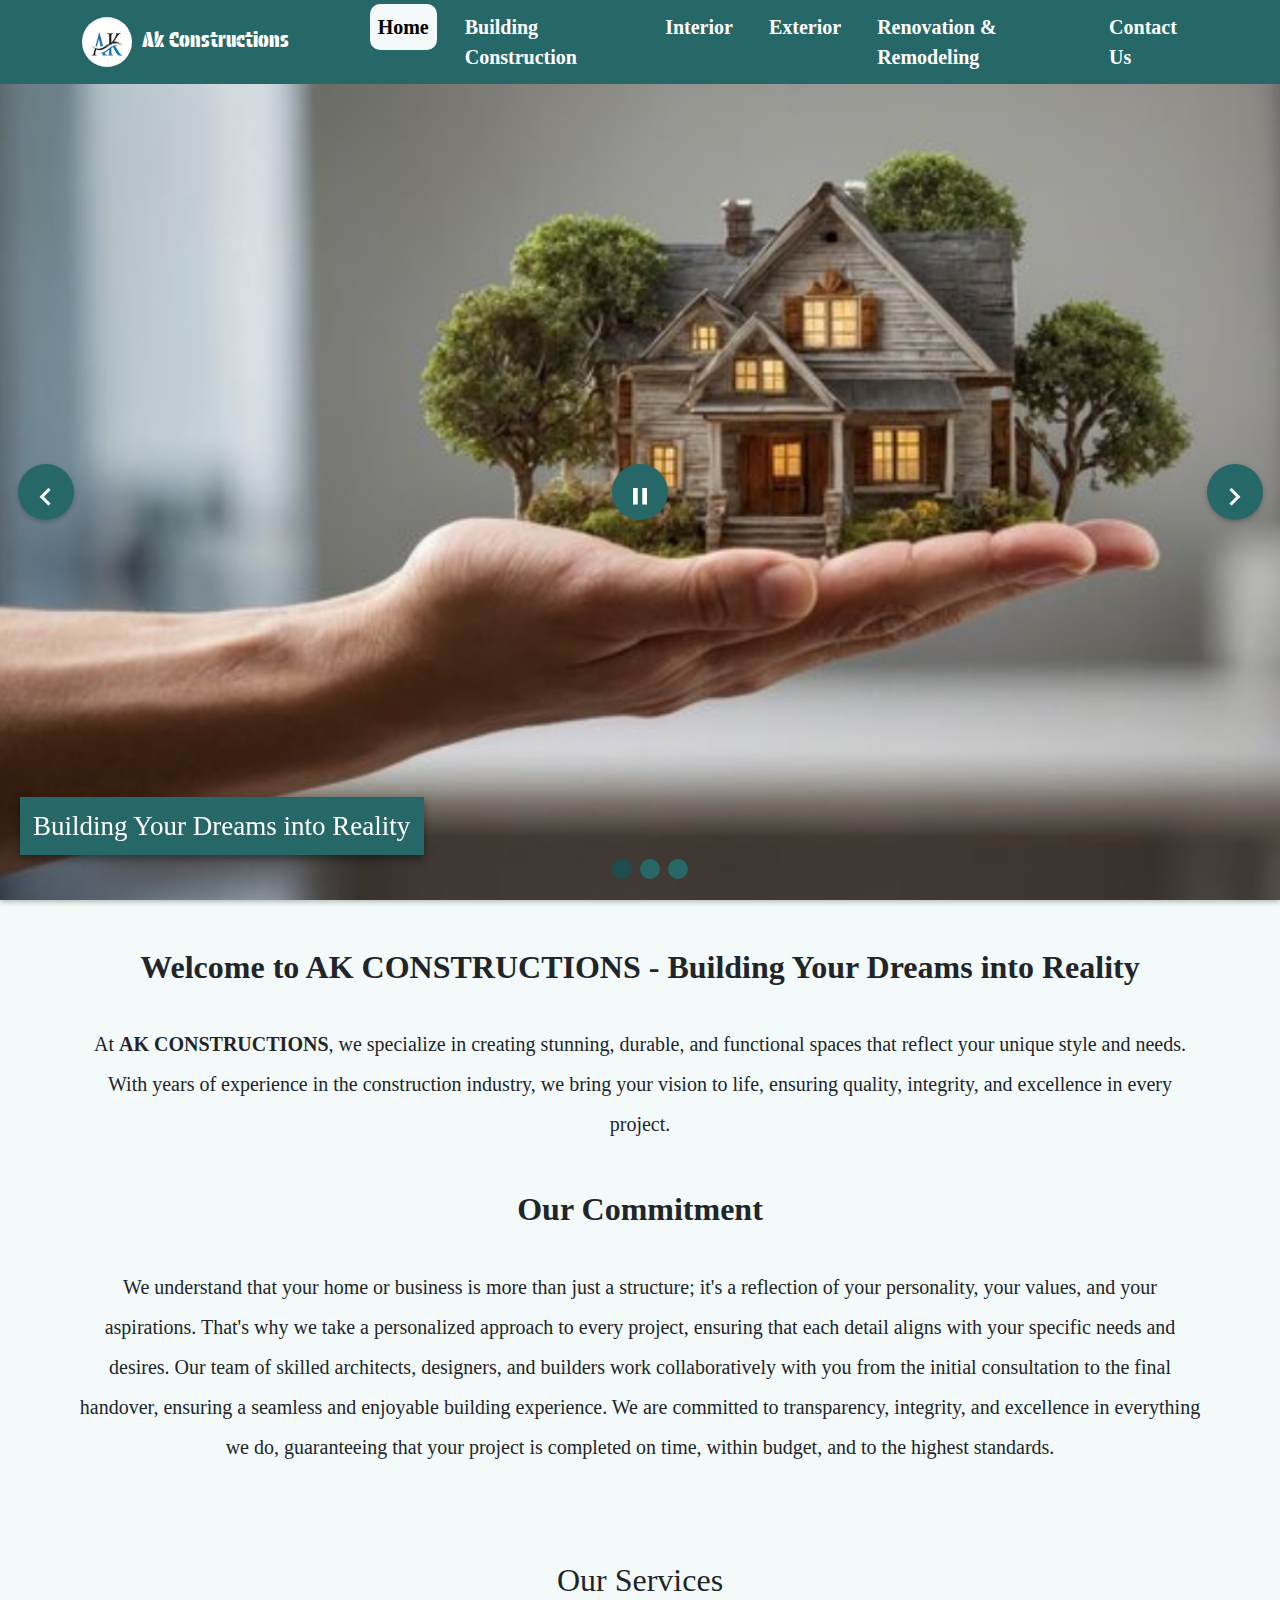
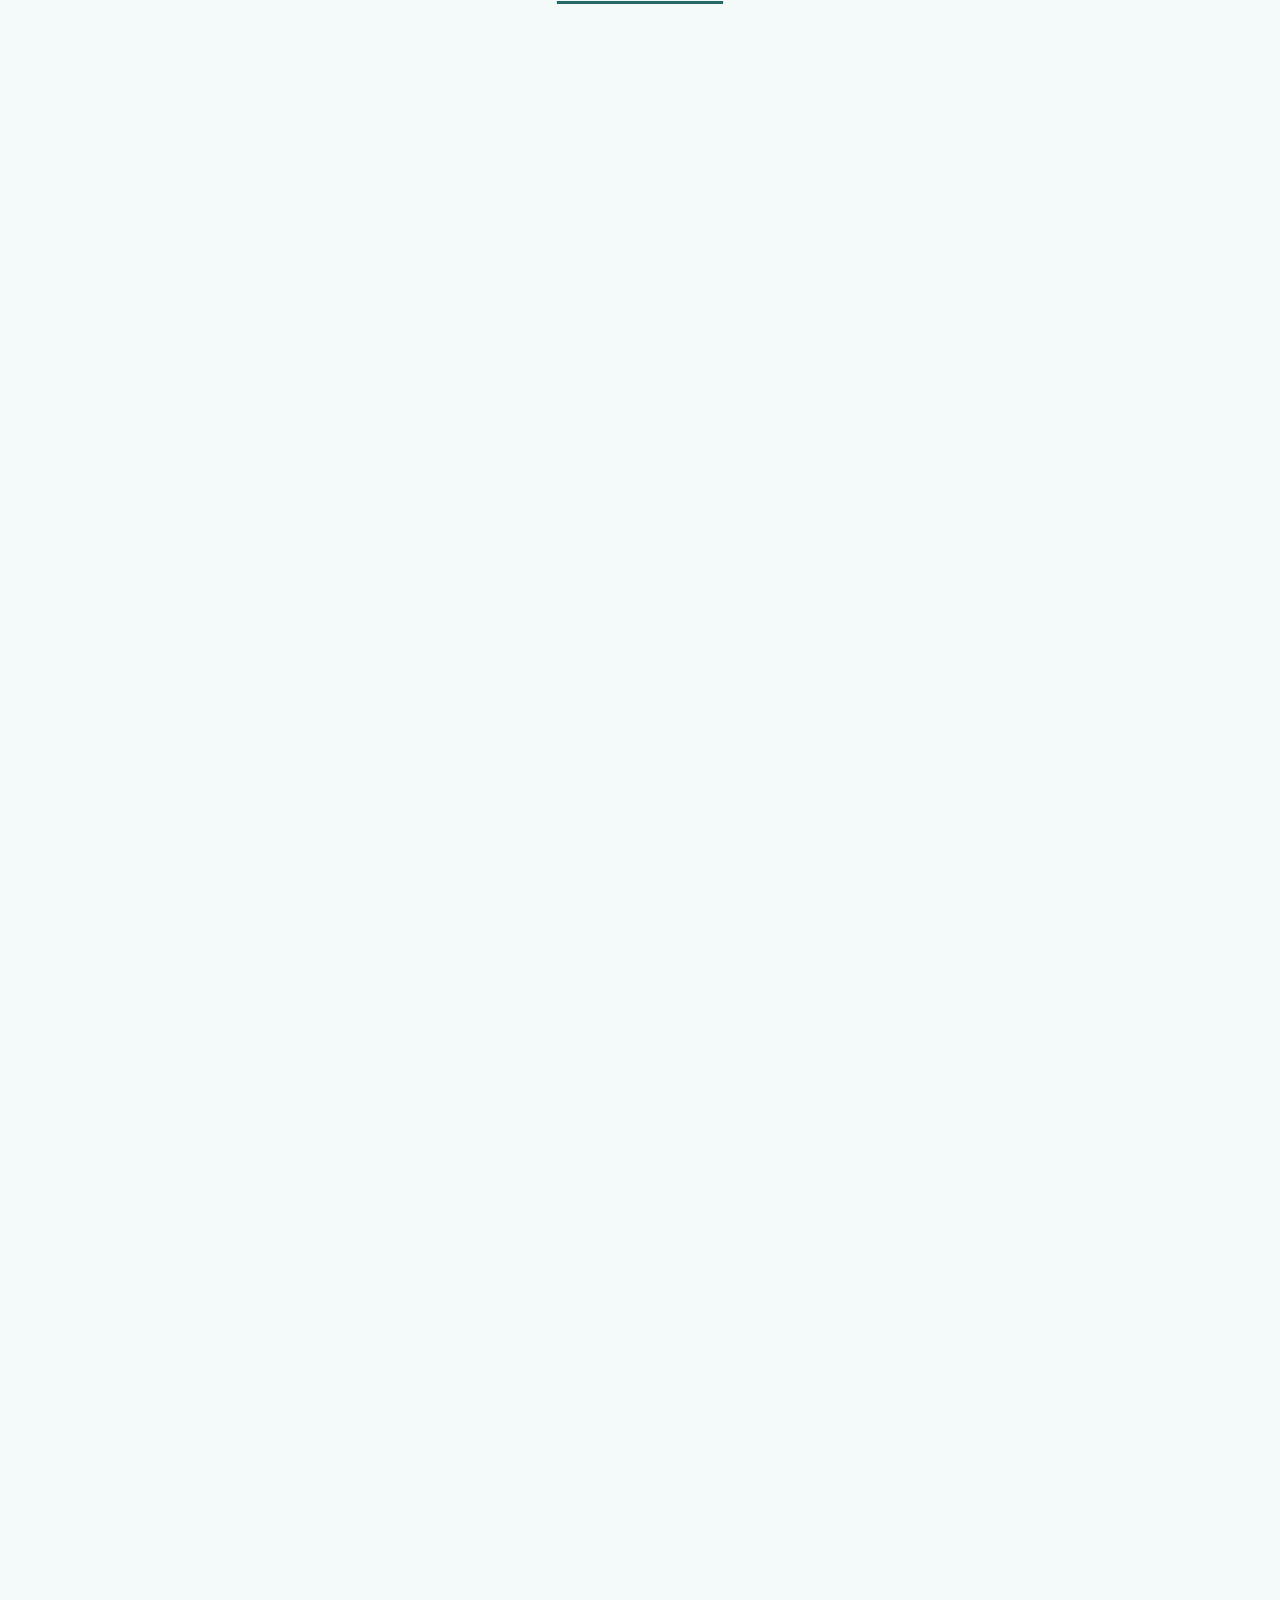
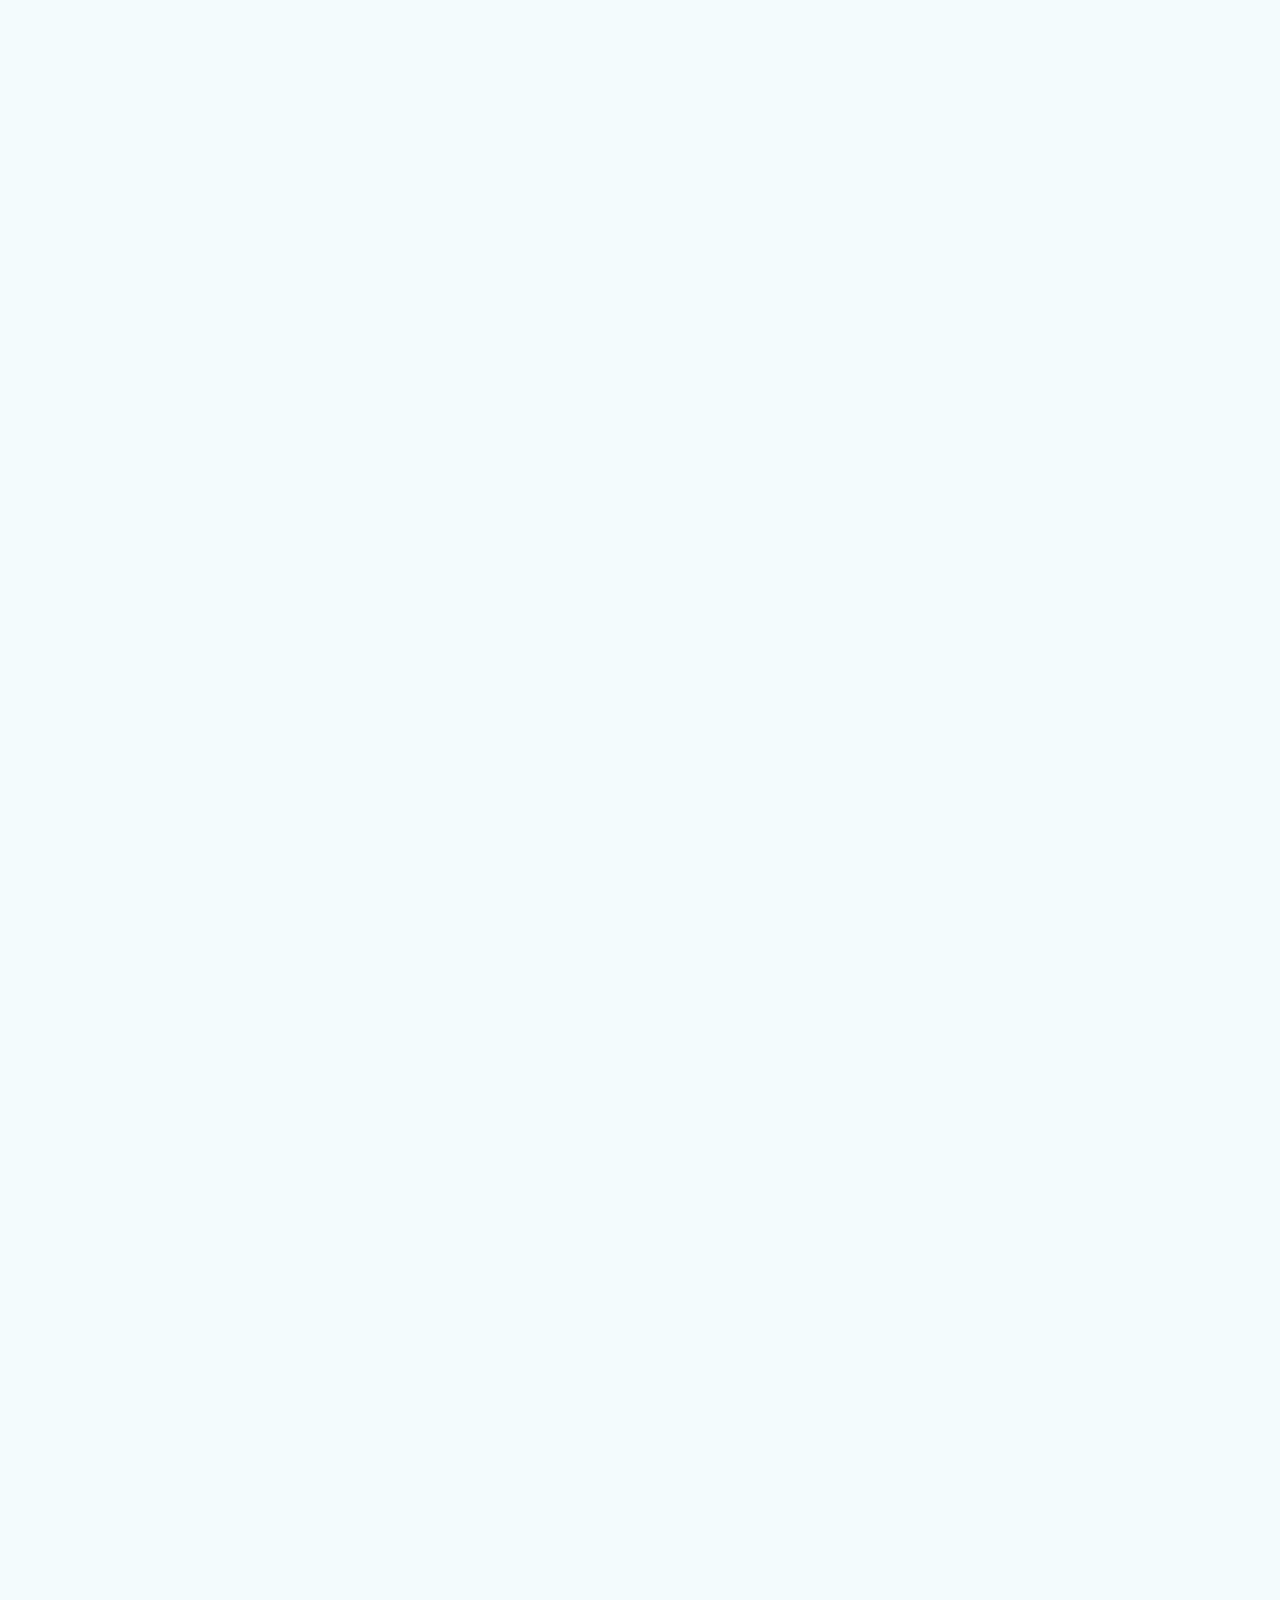
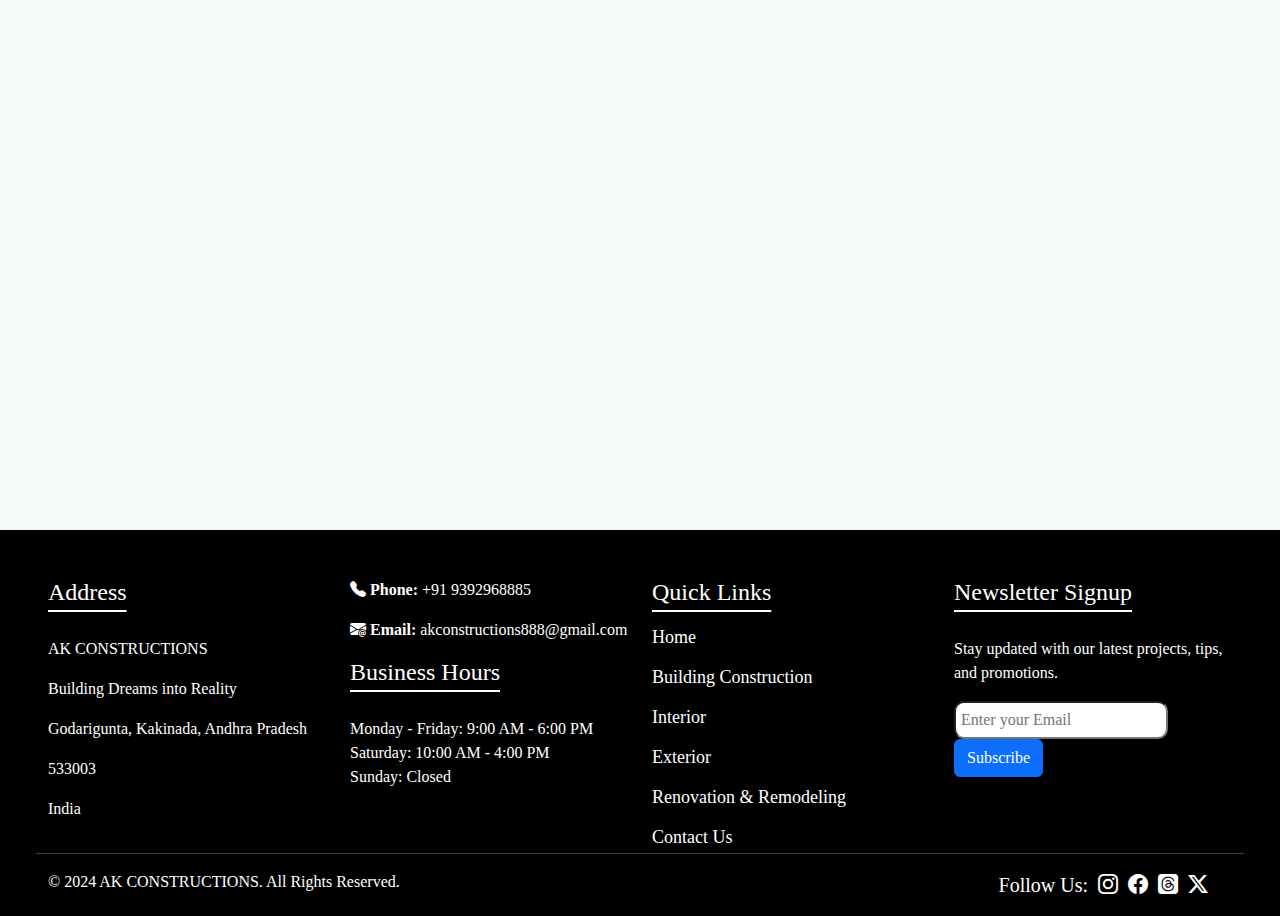
==== index.html @ 80101b6c "Ak_Constuctions(Business_Web)" ====
<!DOCTYPE html>
<html lang="en">
<head>
    <meta charset="UTF-8">
    <meta name="viewport" content="width=device-width, initial-scale=1.0">
    <title>HOME</title>
    <link rel="icon" href="assets/logo.jpg">
    <link rel="stylesheet" href="bootstrap-5.3.3-dist/css/bootstrap.min.css">
    <script src="bootstrap-5.3.3-dist/js/bootstrap.bundle.min.js"></script>
    <link rel="stylesheet" href="Ak.css">
    <link rel="stylesheet" href="https://cdn.jsdelivr.net/npm/bootstrap-icons@1.11.3/font/bootstrap-icons.min.css">
    <link rel="stylesheet" href="https://cdnjs.cloudflare.com/ajax/libs/animate.css/4.1.1/animate.min.css" />
    <link rel="preconnect" href="https://fonts.googleapis.com">
    <link rel="preconnect" href="https://fonts.gstatic.com" crossorigin>
    <link href="https://fonts.googleapis.com/css2?family=Protest+Guerrilla&display=swap" rel="stylesheet">
    <link href="https://unpkg.com/aos@2.3.1/dist/aos.css" rel="stylesheet">
    <!-- Start WOWSlider.com HEAD section --> <!-- add to the <head> of your page -->
	<link rel="stylesheet" type="text/css" href="engine1/style.css" />
	<script type="text/javascript" src="engine1/jquery.js"></script>
	<!-- End WOWSlider.com HEAD section -->
    
</head>
<body>
    <nav class="navbar navbar-expand-lg sticky-top p-1">
        <div class="container">
            <a class="navbar-brand" href=""><img id="logo" src="assets/logo.jpg" alt=""><span style="font-family:Protest Guerrilla, sans-serif;
                font-weight: 500;
                font-style: normal;">Ak Constructions</span></a>
            <button id="menu"
                class="navbar-toggler d-lg-none"
                type="button"
                data-bs-toggle="collapse"
                data-bs-target="#collapsibleNavId"
                aria-controls="collapsibleNavId"
                aria-expanded="false"
                aria-label="Toggle navigation">
                <span class="navbar-toggler-icon"></span>
            </button>
            <div class="collapse navbar-collapse" id="collapsibleNavId">
                <ul class="navbar-nav me-auto mt-2 mt-lg-0">
                    <li class="nav-item">
                        <a class="nav-link" href="/index.html">Home</a>
                    </li>
                    <li class="nav-item">
                        <a class="nav-link" href="/construction.html">Building Construction</a>
                    </li>
                    <li class="nav-item">
                        <a class="nav-link" href="/interior.html">Interior</a>
                    </li>
                    <li class="nav-item">
                        <a class="nav-link" href="/exterior.html">Exterior</a>
                    </li>
                    <li class="nav-item">
                        <a class="nav-link" href="/renovation.html">Renovation & Remodeling</a>
                    </li>
                    <li class="nav-item">
                        <a class="nav-link" href="/contact.html">Contact Us</a>
                    </li>
                </ul>
            </div>
        </div>
    </nav>
    <!-- <section style="height: 100vh;" class="container-fluid p-0">
        <div id="banner" class="carousel slide" data-bs-ride="carousel">
            <div class="carousel-inner">
                <div class="carousel-item active carousel-image banner1">
                    <div class="banner-content container animate__animated animate__zoomIn">
                        <h1> Building Your Dreams into Reality</h1>
                        <p>Expert craftsmanship, innovative design, and a commitment to excellence. <br> Let's create a space where memories are made.</p>
                    </div> 
                </div>
                <div class="carousel-item carousel-image banner2">
                    <div class="banner-content container animate__animated animate__zoomIn">
                        <h1>Transform Your Interiors</h1>
                        <p>Tailored designs that reflect your style. From cozy living spaces to <br>functional work environments, we bring your vision to life</p>
                    </div>
                </div>
                <div class="carousel-item carousel-image banner3">
                    <div class="banner-content container animate__animated animate__zoomIn">
                        <h1>Elevate Your Exterior</h1>
                        <p>Make a lasting impression with stunning exteriors. Combining aesthetics <br>with durability for a look you'll love for years to come.</p>
                    </div>
                </div>
            </div>
            <button class="carousel-control-prev"data-bs-target="#banner" data-bs-slide="prev"><i class="bi bi-chevron-compact-left"></i></button>
            <button class="carousel-control-next"data-bs-target="#banner" data-bs-slide="next"><i class="bi bi-chevron-compact-right"></i></button>
        </div>
    </section> -->
    
    <section>
        <!-- Start WOWSlider.com BODY section --> <!-- add to the <body> of your page -->
	<div id="wowslider-container1">
        <div class="ws_images"><ul>
            <li><img src="data1/images/banner1.jpg" alt="Building Your Dreams into Reality" title="Building Your Dreams into Reality" id="wows1_0"/></li>
            <li><a href=""><img src="data1/images/banner2.jpg" alt="wow slider" title="Transform Your Interiors" id="wows1_1"/></a></li>
            <li><img src="data1/images/banner3.jpg" alt="Elevate Your Exterior" title="Elevate Your Exterior" id="wows1_2"/></li>
        </ul></div>
        <div class="ws_bullets"><div>
            <a href="#" title="Building Your Dreams into Reality"><span><img src="data1/tooltips/banner1.jpg" alt="Building Your Dreams into Reality"/>1</span></a>
            <a href="#" title="Transform Your Interiors"><span><img src="data1/tooltips/banner2.jpg" alt="Transform Your Interiors"/>2</span></a>
            <a href="#" title="Elevate Your Exterior"><span><img src="data1/tooltips/banner3.jpg" alt="Elevate Your Exterior"/>3</span></a>
        </div></div><div class="ws_script" style="position:absolute;left:-99%"><a href="http://wowslider.net">javascript image slider</a> by WOWSlider.com v9.0</div>
        <div class="ws_shadow"></div>
        </div>	
        <script type="text/javascript" src="engine1/wowslider.js"></script>
        <script type="text/javascript" src="engine1/script.js"></script>
        <!-- End WOWSlider.com BODY section -->
    </section>
    <section class="container-fluid p-5 intro">
        <h2>Welcome to AK CONSTRUCTIONS - Building Your Dreams into Reality</h2>
        <p>At <b>AK CONSTRUCTIONS</b>, we specialize in creating stunning, durable, and functional spaces that reflect your unique style and needs. <br> With years of experience in the construction industry, we bring your vision to life, ensuring quality, integrity, and excellence in every project.</p>
        <h2>Our Commitment</h2>
        <p>We understand that your home or business is more than just a structure; it's a reflection of your personality, your values, and your aspirations. That's why we take a personalized approach to every project, ensuring that each detail aligns with your specific needs and desires. Our team of skilled architects, designers, and builders work collaboratively with you from the initial consultation to the final handover, ensuring a seamless and enjoyable building experience. We are committed to transparency, integrity, and excellence in everything we do, guaranteeing that your project is completed on time, within budget, and to the highest standards.</p>
    </section>
    <section class="container-fluid services">
        <h2>Our Services</h2>
        <div class="row p-5">
            <div data-aos="fade-right" data-aos-duration="1000" data-aos-delay="500" class="col-sm-12 col-lg-6 px-5">
                <h3>Building Construction</h3>
                <p>At <b>AK CONSTRUCTIONS</b>, we excel in building construction, whether it's a cozy residential home or a large-scale commercial building. Our team of experienced architects, engineers, and builders work in harmony to ensure every project is completed with the highest standards of quality and precision. We guide you through every step of the process, from the initial design and planning stages to the final construction and finishing touches. Our focus on using the latest construction techniques and materials guarantees that your building will stand the test of time, providing safety, comfort, and satisfaction.</p>
                <a href="construction.html"><button>Explore Now <i class="bi bi-arrow-right"></i></button></a>
            </div>
            <div data-aos="fade-left" data-aos-duration="1000" data-aos-delay="500" class="col-sm-12 col-lg-6 flexcenter">
                <img src="assets/service1.avif" alt="">
            </div>
            <div class="row p-5 rev">
                <div data-aos="fade-right" data-aos-duration="1000" data-aos-delay="500" class="col-sm-12 col-lg-6 flexcenter">
                    <img src="assets/service2.avif" alt="">
                </div>
                <div data-aos="fade-left" data-aos-duration="1000" data-aos-delay="500" class="col-sm-12 col-lg-6 px-5">
                <h3>Interior Design</h3>
                <p>Transform your interiors into a space that truly reflects your personality and lifestyle with our expert interior design services. We believe that the interior of your home or office should be both beautiful and functional, a place where you feel comfortable and inspired. Our designers work closely with you to understand your vision and preferences, whether you’re looking for a modern, minimalist aesthetic, or a more classic, traditional style. We take care of every detail, from selecting the right colors and materials to choosing furniture and decor that enhance the overall ambiance. The result is a harmonious and inviting space that you'll love spending time in.</p>
                <a href="interior.html"><button>Explore Now <i class="bi bi-arrow-right"></i></button></a>
                </div>
            </div>
            <div class="row p-5">
                <div data-aos="fade-right" data-aos-duration="1000" data-aos-delay="500" class="col-sm-12 col-lg-6 px-5">
                    <h3>Exterior Design</h3>
                    <p>First impressions matter, and the exterior of your property is no exception. Our exterior design services are designed to enhance your property's curb appeal and make it stand out in the neighborhood. Whether you’re looking to update your home’s facade, add a new porch, or redesign your landscaping, we bring creative and practical solutions to the table. We consider all aspects of your exterior, including architectural style, color schemes, and the surrounding environment, to create a cohesive and attractive look. With our expertise, your property will not only look stunning but also increase in value and desirability.</p>
                    <a href="exterior.html"><button>Explore Now <i class="bi bi-arrow-right"></i></button></a>
                </div>
                <div data-aos="fade-left" data-aos-duration="1000" data-aos-delay="500" class="col-sm-12 col-lg-6 flexcenter">
                    <img src="assets/service3.jpg" alt="">
                </div>
            </div>
            <div class="row p-5 rev">
                <div data-aos="fade-right" data-aos-duration="1000" data-aos-delay="500" class="col-sm-12 col-lg-6 flexcenter">
                    <img src="assets/service4.jpg" alt="">
                </div>
                <div data-aos="fade-left" data-aos-duration="1000" data-aos-delay="500" class="col-sm-12 col-lg-6 px-5">
                    <h3>Renovations & Remodeling</h3>
                    <p>Breathe new life into your existing spaces with our comprehensive renovation and remodeling services. Whether you’re updating a single room or undertaking a full-scale home makeover, we have the skills and experience to turn your vision into reality. We understand that renovations can be a significant investment, which is why we work meticulously to deliver results that exceed your expectations while staying within your budget. From modernizing outdated kitchens and bathrooms to converting basements into livable spaces, we handle all aspects of the renovation process, ensuring a smooth and stress-free experience. Let us help you create a space that feels fresh, new, and perfectly suited to your needs.</p>
                    <a href="renovation.html"><button>Explore Now <i class="bi bi-arrow-right"></i></button></a>
                </div>
            </div>
        </div>
    </section>
    <div class="container p-5 why" data-aos="zoom-out" data-aos-duration="1000" data-aos-delay="500">
        <h2>Why Choose Us ?</h2>
        <p>Choosing the right construction partner is crucial to the success of your project. Here’s why <b>AK CONSTRUCTIONS</b> stands out:</p>
        <ul>
            <li><b>Experience & Expertise: </b>With years of experience and a portfolio of successful projects, we bring a wealth of knowledge and skill to every job.</li>
            <li><b>Quality Craftsmanship:</b> We are committed to using the highest quality materials and employing the best construction practices to ensure your project is built to last.</li>
            <li><b>Customer-Centric Approach:</b> Your satisfaction is our top priority. We listen to your ideas, respect your budget, and keep you informed every step of the way.</li>
            <li><b>Innovative Solutions:</b> We stay ahead of industry trends, offering cutting-edge design and construction solutions that meet your evolving needs.</li>
            <li><b>Sustainability:</b> We are dedicated to creating environmentally responsible designs that minimize the impact on the planet while maximizing energy efficiency.</li>
        </ul>
    </div>
    <footer class="container-fluid pt-5 px-5">
        <div class="row">
            <div class="col-sm-12 col-md-6 col-xl-3">
                <h4>Address</h4>
                <p>AK CONSTRUCTIONS</p>
                <p>Building Dreams into Reality</p>
                <p>Godarigunta, Kakinada, Andhra Pradesh</p>
                <p>533003</p>
                <p>India</p>
            </div>
            <div class="col-sm-12 col-md-6 col-xl-3">
                <p><b><i class="bi bi-telephone-fill"></i> Phone:</b> +91 9392968885</p>
                <p><b><i class="bi bi-envelope-at-fill"></i> Email:</b> akconstructions888@gmail.com</p>
                <h4>Business Hours</h4>
                <p>Monday - Friday: 9:00 AM - 6:00 PM <br>
                    Saturday: 10:00 AM - 4:00 PM <br>
                    Sunday: Closed</p>
            </div>
            <div class="col-sm-12 col-md-6 col-xl-3 quick">
                <h4>Quick Links</h4>
                <a href="index.html"><p>Home</p></a> <br>
                <a href="construction.html"><p>Building Construction</p></a> <br>
                <a href="interior.html"><p>Interior</p></a> <br>
                <a href="exterior.html"><p>Exterior</p></a> <br>
                <a href="renovation.html"><p>Renovation & Remodeling</p></a> <br>
                <a href="contact.html"><p>Contact Us</p></a>
            </div>
            <div class="col-sm-12 col-md-6 col-xl-3">
                <h4>Newsletter Signup</h4>
                <p>Stay updated with our latest projects, tips, and promotions.</p>
                <input type="email" placeholder="Enter your Email">
                <button type="submit" class="btn btn-primary">Subscribe</button>
            </div>
            <hr>
            <div class="row">
                <div class="col-6">
                    <p id="right">© 2024 AK CONSTRUCTIONS. All Rights Reserved.</p>
                </div>
                <div class="col-6">
                    <p id="follow">Follow Us: <i class="bi bi-instagram"></i>
                        <i class="bi bi-facebook"></i>
                        <i class="bi bi-threads-fill"></i>
                        <i class="bi bi-twitter-x"></i> </p>
                </div>
            </div>
        </div>
    </footer>

    <script src="script.js"></script>
    <script src="https://unpkg.com/aos@2.3.1/dist/aos.js"></script>
    <script>
        AOS.init();
    </script>
</body>
</html>
---- Ak.css ----
*{
    box-sizing: border-box;
    font-family:'Times New Roman', Times, serif;
}
::-webkit-scrollbar{
    display: none;
}
.flexcenter{
    display: flex;
    align-items: center;
    justify-content: center;
}
body{
    background-color: #f3faf9;
    overflow-x: hidden;
}
#logo{
    width: 50px;
    height: 50px;
    border-radius: 50%;
    margin-right:10px ;
}
.navbar-brand{
    color: white;
}
.navbar-brand:hover{
    color: white;
}
nav{
    background-color: #266867;
    color: white;
}
nav #menu{
    color: white;
    background-color: lightgray;
}
nav ul{
    margin-left: 5%;
    font-size: 18px;
    font-weight: bold;
}
nav li{
    margin-left: 20px;
}
.nav-item a{
    color: white;
    border-radius: 10px;
}
.nav-item a:hover{
    background-color: #f3faf9;
    color: black;
    border-radius: 10px;
}
.active{
    background-color: #f3faf9;
    color: black !important;
    border-radius: 10px;
}
/* .banner1{
    background-image: url("assets/banner1.jpg");
    background-size:100% 100%;
    background-repeat: no-repeat;
}
.banner2{
    background-image: url("assets/banner2.jpg");
    background-size:100% 100%;
    background-repeat: no-repeat;
}
.banner3{
    background-image: url("assets/banner3.jpg");
    background-size:100% 100%;
    background-repeat: no-repeat;
}
.carousel-image{
    height: 100vh;
    background-position: center;
    border-radius: 0%;
}
.carousel i{
    font-size: 50px;
}
.carousel p{
    text-align: left;
} */
/* .banner-content{
    color:white;
    font-size: 20px;
    margin-top: 250px;
    padding-left: 100px;
    width: auto;
    line-height: 2;
    position: absolute;
}
.banner-content h1{
    font-weight: bolder;
    font-size: 50px;
}
.banner-content p{
    font-weight: bold;
    font-size: 25px;
}
.carousel-item button i{
    font-size: 16px;
} */
.intro{
    text-align: center;
    line-height: 2;
}
.intro p{
    text-align: center;
    font-size: 20px;
    padding: 30px;
    border-radius: 10px;
}
.intro h2{
    font-weight: bolder;
}
.services {
    line-height: 2;
}
.rev{
    display: flex;
    flex-wrap: wrap-reverse;
}
.services p{
    font-size: 20px;
    text-align: justify;
}
.services h3{
    text-decoration: underline aqua;
    text-underline-offset: 10px;
    margin: 30px 0px 30px 0px;
}
.services h2{
    text-align: center;
    text-decoration: underline #266867;
    text-underline-offset: 10px;
}
.services img{
    width: 90%;
    border-radius: 10px;
    box-shadow: 10px 10px 30px #454545;
}
.services button{
    width: auto;
    height: auto;
    background-color: black;
    color: white;
    border-radius: 10px;
    padding: 0px 15px 0px 15px;
    font-size: 20px;
    margin-bottom: 20px;
    font-weight: bold;
}
.services button:hover{
    transform: scale(1.3);
}
.services i{
    font-size: 20px;
    margin-left: 5px;
}
.why{
    background-color: #7acec6;
    color: black;
    line-height: 2;
    padding: 30px;
    border-radius: 10px;
    margin-bottom: 30px;
}
.why p,li{
    font-size: 20px;
}
footer{
    background-color: black;
    color: white;
}
footer h4{
    text-decoration: underline white;
    text-underline-offset: 10px;
    margin-bottom: 30px;
    text-align: left;
}
#follow{
    text-align: end;
    font-size: 20px;
}
footer #right {
    text-align: start;
}
#follow i{
    font-size: 20px;
    margin-left: 5px;
}
footer input{
    border-radius: 10px;
    padding: 5px;
}
footer .row div p{
    text-align: left;
}
.quick a{
    text-align: left;
    line-height: 0;
    font-size: 18px;
    color: white;
    text-decoration: none;
}
.quick a:hover{
    color: #044eec;
}
/* ===========================================================Construction============================================================================ */
.page{
    height: auto;
    text-align: center;
    background-color: #4eb3ac;
}
.page p{
    font-size: 20px;
    font-weight: bold;
    color: white;
    text-align: center;
    background-color: hsl(187, 87%, 38%);
    padding: 30px;
    border-radius: 20px;
}
.page i{
    font-size: 35px;
    margin-left: 10px;
    color: white;
    font-weight: bolder;
}
.page button{
    margin-left: 20px;
    font-size: 35px;
    background-color: transparent;
    color:white;
    border: 0;
    font-weight: bolder;
}
.page button:hover{
    color: gold;
}
.construction p{
    text-align: justify;
    font-size: 20px;
}
.construction h4{
    text-align: center;
    color: white;
}
.construction div p{
    background-color:transparent;
    color: white;
    padding: 30px;
    border-radius: 10px;
}
.process{
    width: 100%;
    height: auto;
    color: black;
    text-align: justify;
}
.process img{
    width: 100%;
    height: auto;
    position: relative;
    border-radius: 10px;
}
.pos:hover img{
    opacity: 0.5;
}
.pos{
    position: relative;
}
.process h4{
    position: absolute;
    color: gold;
    font-size: 35px;
    font-weight: bolder;
}
.pos:hover h4{
    opacity: 1;
    color: black;
}
.project-types figure{
    box-shadow: 10px 10px 30px #454545;
    border-radius: 10px;
    text-align:left;
}
.project-types img{
    border-radius:10px;
}
.project-types h2{
    text-align: center;
}
.project-types h4{
    text-decoration: underline aqua;
    text-underline-offset: 10px;
    margin-bottom: 20px;
    text-align: left;
}
.project-types figure:hover{
    transition-duration: 1s;
    transform: scale(1.2);
}
/* =============================================================Interior============================================================================== */
.interior h2{
    text-align: center;
    margin-top: 10px;
}
.interior .row p{
    font-size: 20px;
    text-align: justify;
    line-height: 2;
}
.interior h4{
    text-decoration: underline aqua;
    text-underline-offset: 10px;
    margin-bottom: 30px;
    text-align: center;
}
.interior img{
    border-radius: 10px;
    box-shadow: 1px 1px 20px black;
}
/* ===========================================================Exterior========================================================================== */
.exterior h2{
    text-align: center;
}
.consultation p{
    text-align: left;
    font-size: 18px;
}
.exterior figcaption h4,p{
    text-align: left;
}
.exterior figure{
    box-shadow: 10px 10px 30px #454545;
    border-radius: 10px;
}
.exterior figure img{
    border-radius: 10px;
}
.exterior figure:hover{
   transform: scale(1.1);
   transition-duration: 1s;
}
.projects1{
    text-align: center;
}
.projects1 p{
    font-size: 20px;
}
.projects1 h2{
    text-decoration: underline aqua;
    text-underline-offset: 10px;
    margin-bottom: 30px;
}
.projects1 figure{
    border-radius: 10px;
    margin: 25px;
    box-shadow: 10px 10px 30px #454545;
}
.projects1 figure img{
   border-radius: 10px;
   height: 250px;
}
.projects1 figure:hover{
    transform: scale(1.05);
    transition-duration: 1s;
}
.projects1 figcaption{
    text-align: left;
    font-size: 18px;
}
/* =======================================================Renovation============================================================================ */
.renovation h3,p,h4{
    text-align: center;
}
.renovation h3,h4{
    text-decoration: underline aqua;
    text-underline-offset: 10px;
    margin-bottom: 30px;
}
.renovation p{
    font-size: 20px;
}
.renovation figure{
    border-radius: 10px;
    box-shadow: 10px 10px 30px #454545;
}
.renovation figure:hover{
    transform: scale(1.05);
}
.renovation figure p{
    text-align: left;
}
.renovation img{
    height: 250px;
    border-radius: 10px;
}
#ex_r img{
    height: 500px;
}
.call{
    background-image: url("assets/contact.jpg");
    background-size: 100% 100%;
    background-repeat: no-repeat;
    color: white;
    border-radius: 10px;
}
.call button{
    background-color: black;
    color: white;
    width: 150px;
    height: 40px;
    border: 0;
    border-radius: 10px;
    font-size: 20px;
    margin-top: 15px;
    animation-iteration-count: infinite;
    animation-timing-function: linear;
}
.call i{
    margin-left: 5px;
    font-size: 20px;
}
.call button:hover{
    background-color: lightgray;
    color:black;
    transform: scale(1.2);
}
.call h5{
    text-align: left;
}
/* =========================================================Contact page======================================================================= */
.contact-page h2{
    text-align: center;
}
.contact-page p{
    font-size: 20px;
}
.contact-page .row h4,p{
    text-align: left;
}
.contact-page i{
    font-size: 30px;
}
.contact-page form{
    width: 100%;
    background-color:lightgray;
    padding: 50px;
    line-height: 2;
    border-radius: 10px;
}
.contact-page form input{
    width: 80%;
    border-radius: 5px;
    border: 0;
}
.contact-page form label{
    margin-bottom: 0px;
}
form .submit input{
    background-color:#044eec;
    padding: 5px;
    border-radius: 5px;
    color: white;
    width: 20%;
}
form p{
    color: red;
}
.thank{
    width: 100%;
    height: 100vh;
    background-color: #3c4e6c;
}
.thank div{
    color: white;
    padding: 80px;
    border-radius: 10px;
    margin-left: 40%;
    font-weight: bolder;
}
.thank p{
    font-size: 20px;
}
.thank{
    background-image: url("assets/thankyou.jpg");
    background-size: cover;
    background-repeat: no-repeat;
}
.thank span{
    color: rgb(10, 177, 10);
}
---- engine1/style.css ----
/*
 *	generated by WOW Slider 9.0
 *	template Material
 */
@import url(https://fonts.googleapis.com/css?family=Roboto&subset=latin,cyrillic-ext,latin-ext,cyrillic,greek-ext,greek,vietnamese);
@font-face {
  font-family: 'ws-ctrl-material';
  src: url('ws-ctrl-material.eot');
  src: url('ws-ctrl-material.eot#iefix') format('embedded-opentype'),
       url('ws-ctrl-material.svg#ws-ctrl-material') format('svg');
  font-weight: normal;
  font-style: normal;
}
@font-face {
  font-family: 'ws-ctrl-material';
  src: url('[data-uri]') format('woff'),
       url('[data-uri]') format('truetype');
}
#wowslider-container1 { 
	display: block;
	zoom: 1; 
	position: relative;
	width: 100%;
	max-width: 100%;
	max-height:none;
	margin:0px auto 0px;
	z-index:90;
	text-align:left; /* reset align=center */
	font-size: 10px;
	text-shadow: none; /* fix some user styles */

	/* reset box-sizing (to boostrap friendly) */
	-webkit-box-sizing: content-box;
	-moz-box-sizing: content-box;
	box-sizing: content-box; 
}
* html #wowslider-container1{ width:1280px }
#wowslider-container1 .ws_images ul{
	position:relative;
	width: 10000%; 
	height:100%;
	left:0;
	list-style:none;
	margin:0;
	padding:0;
	border-spacing:0;
	overflow: visible;
	/*table-layout:fixed;*/
}
#wowslider-container1 .ws_images ul li{
	position: relative;
	width:1%;
	height:100%;
	line-height:0; /*opera*/
	overflow: hidden;
	float:left;
	/*font-size:0;*/
	padding:0 0 0 0 !important;
	margin:0 0 0 0 !important;
}

#wowslider-container1 .ws_images{
	position: relative;
	left:0;
	top:0;
	height:100%;
	max-height:none;
	max-width: 100%;
	vertical-align: top;
	border:none;
	overflow: hidden;
}
#wowslider-container1 .ws_images ul a{
	width:100%;
	height:100%;
	max-height:none;
	display:block;
	color:transparent;
}
#wowslider-container1 img{
	max-width: none !important;
}
#wowslider-container1 .ws_images .ws_list img,
#wowslider-container1 .ws_images > div > img{
	width:100%;
	border:none 0;
	max-width: none;
	padding:0;
	margin:0;
}
#wowslider-container1 .ws_images > div > img {
	max-height:none;
}

#wowslider-container1 .ws_images iframe {
	position: absolute;
	z-index: -1;
}

#wowslider-container1 .ws-title > div {
	display: inline-block !important;
}

#wowslider-container1 a{ 
	text-decoration: none; 
	outline: none; 
	border: none; 
}

#wowslider-container1  .ws_bullets { 
	float: left;
	position:absolute;
	z-index:70;
}
#wowslider-container1  .ws_bullets div{
	position:relative;
	float:left;
	font-size: 0px;
}
/* compatibility with Joomla styles */
#wowslider-container1  .ws_bullets a {
	line-height: 0;
}

#wowslider-container1  .ws_script{
	display:none;
}
#wowslider-container1 sound, 
#wowslider-container1 object{
	position:absolute;
}

/* prevent some of users reset styles */
#wowslider-container1 .ws_effect {
	position: static;
	width: 100%;
	height: 100%;
}

#wowslider-container1 .ws_photoItem {
	border: 2em solid #fff;
	margin-left: -2em;
	margin-top: -2em;
}
#wowslider-container1 .ws_cube_side {
	background: #A6A5A9;
}


#wowslider-container1.ws_gestures {
	cursor: -webkit-grab;
	cursor: -moz-grab;
	cursor: url("[data-uri]"), move;
}
#wowslider-container1.ws_gestures.ws_grabbing {
	cursor: -webkit-grabbing;
	cursor: -moz-grabbing;
	cursor: url("[data-uri]"), move;
}

/* hide controls when video start play */
#wowslider-container1.ws_video_playing .ws_bullets,
#wowslider-container1.ws_video_playing .ws_fullscreen,
#wowslider-container1.ws_video_playing .ws_next,
#wowslider-container1.ws_video_playing .ws_prev {
	display: none;
}


/* youtube/vimeo buttons */
#wowslider-container1 .ws_video_btn {
	position: absolute;
	display: none;
	cursor: pointer;
	top: 0;
	left: 0;
	width: 100%;
	height: 100%;
	z-index: 55;
}
#wowslider-container1 .ws_video_btn.ws_youtube,
#wowslider-container1 .ws_video_btn.ws_vimeo {
	display: block;
}
#wowslider-container1 .ws_video_btn div {
	position: absolute;
	background-image: url(./playvideo.png);
	background-size: 200%;
	top: 50%;
	left: 50%;
	width: 7em;
	height: 5em;
	margin-left: -3.5em;
	margin-top: -2.5em;
}
#wowslider-container1 .ws_video_btn.ws_youtube div {
	background-position: 0 0;
}
#wowslider-container1 .ws_video_btn.ws_youtube:hover div {
	background-position: 100% 0;
}
#wowslider-container1 .ws_video_btn.ws_vimeo div {
	background-position: 0 100%;
}
#wowslider-container1 .ws_video_btn.ws_vimeo:hover div {
	background-position: 100% 100%;
}

#wowslider-container1 .ws_playpause.ws_hide {
	display: none !important;
}
#wowslider-container1 .ws_images {
	box-shadow: 0px 2px 5px 0 rgba(0, 0, 0, 0.26);
	-webkit-transition: box-shadow .5s cubic-bezier(.4,0,.2,1);
	transition: box-shadow .5s cubic-bezier(.4,0,.2,1);
}
#wowslider-container1 .ws_images:hover {
	box-shadow: 0px 17px 50px rgba(0, 0, 0, 0.19);
}
#wowslider-container1 .ws_bullets { 
	padding: 10px; 
}
#wowslider-container1 .ws_bullets a { 
	position:relative;
	display: inline-block;
	margin: 4px 4px;
	padding: 10px;
	width: 0;
	border-radius: 50%;
	background-color: #266867; /* #00A2F4 */
	
	-webkit-transition: all 0.3s;
	transition: all 0.3s;
}
#wowslider-container1 .ws_bullets a:hover{
	background-color: #1f5554; /* #0082CE */
}
#wowslider-container1 .ws_bullets a.ws_selbull {
	background-color: #1d4e4d; /* #0071B8 */
}


#wowslider-container1 a.ws_next,
#wowslider-container1 a.ws_prev {
	font: 3.5em "ws-ctrl-material";
	width: 1.6em;
	height: 1.6em;
	margin-top:-0.8em;
}
#wowslider-container1 a.ws_next,
#wowslider-container1 a.ws_prev,
#wowslider-container1 .ws_playpause {
	position:absolute;
	z-index:60;
	color: #FFFFFF;
	overflow: hidden;
	border-radius: 50%;
	top:50%;

	background-color: #266867;
	box-shadow: 0 2px 5px 0 rgba(0, 0, 0, 0.26);
	
	-webkit-transition: box-shadow 0.5s cubic-bezier(0.35, 0, 0.25, 1), background-color 0.5s cubic-bezier(0.35, 0, 0.25, 1), -webkit-transform 0.5s cubic-bezier(0.35, 0, 0.25, 1);
	transition: box-shadow 0.5s cubic-bezier(0.35, 0, 0.25, 1), background-color 0.5s cubic-bezier(0.35, 0, 0.25, 1), transform 0.5s cubic-bezier(0.35, 0, 0.25, 1);
}
	
#wowslider-container1 a.ws_next:hover,
#wowslider-container1 a.ws_prev:hover,
#wowslider-container1 .ws_playpause:hover {
	box-shadow: 0 4px 8px 0 rgba(0, 0, 0, 0.4);
	background-color: #1f5554;
	-webkit-transform: translate3d(0, -1px, 0);
	transform: translate3d(0, -1px, 0);
}
#wowslider-container1 a.ws_next {
	right: 0.5em;
}
#wowslider-container1 a.ws_prev {
	left: 0.5em;
}
#wowslider-container1 a.ws_next:after,
#wowslider-container1 a.ws_prev:after {
	display: block;
	text-align: center;
	line-height: 1.9em;	
	line-height: 2.1em\9; /* ie9 hack */
	
	-webkit-transition: color .4s ease;
  	transition: color .4s ease;
}
/* IE10+ hacks */
_:-ms-input-placeholder, :root #wowslider-container1 a.ws_next:after {line-height: 2.1em;}
_:-ms-input-placeholder, :root #wowslider-container1 a.ws_prev:after {line-height: 2.1em;}
#wowslider-container1 a.ws_next:after{
	content:'\e801';
}
#wowslider-container1 a.ws_prev:after{
	content:'\e800';
}

/*playpause*/
#wowslider-container1 .ws_playpause {
	font: 2.8em "ws-ctrl-material";
	width: 2em;
	height: 2em;
	left: 50%;
	z-index: 59;
	margin-top:-1em;
	margin-left: -1em;
}
#wowslider-container1 .ws_playpause:after{
	display: block;
	text-align: center;
	line-height: 2.3em;
	line-height: 2.5em\9; /* ie9 hack */
	
	-webkit-transition: color .4s ease;
  	transition: color .4s ease;
}
/* IE10+ hacks */
_:-ms-input-placeholder, :root #wowslider-container1 .ws_playpause:after {line-height: 2.5em;}
#wowslider-container1 .ws_pause:after {
	content: '\e803';
}
#wowslider-container1 .ws_play:after {
	content: '\e802';
}/* bottom center */
#wowslider-container1  .ws_bullets {
	bottom:7px;
	left:50%;
}
#wowslider-container1  .ws_bullets div{
	left:-50%;
}#wowslider-container1 .ws-title{
	position: absolute;	
	font: 1.5em 'Roboto', sans-serif;
	margin-right:10em;
	z-index: 50;
    color: #FFFFFF;
	left: 0.3em;
	background: none;
	padding: 1em;
	bottom: 30px;
	top: auto;
	opacity: 1;
}
#wowslider-container1 .ws-title div,#wowslider-container1 .ws-title span{
	display:inline-block;
	padding: 0.5em;
}
#wowslider-container1 .ws-title div{
	display:block;
	margin-top:0.5em;
	font-size: 1.1em;
	padding: 1em;
	line-height: 1.15em;
	color:#555;
	background-color:#e5e5e5;
}
#wowslider-container1 .ws-title span{
	font-size: 1.8em;
	background-color: #266867;
    box-shadow: 0 4px 8px 0 rgba(0, 0, 0, 0.4);
}#wowslider-container1 .ws_images > ul{
	animation: wsBasic 12s infinite;
	-moz-animation: wsBasic 12s infinite;
	-webkit-animation: wsBasic 12s infinite;
}
@keyframes wsBasic{0%{left:-0%} 16.67%{left:-0%} 33.33%{left:-100%} 50%{left:-100%} 66.67%{left:-200%} 83.33%{left:-200%} }
@-moz-keyframes wsBasic{0%{left:-0%} 16.67%{left:-0%} 33.33%{left:-100%} 50%{left:-100%} 66.67%{left:-200%} 83.33%{left:-200%} }
@-webkit-keyframes wsBasic{0%{left:-0%} 16.67%{left:-0%} 33.33%{left:-100%} 50%{left:-100%} 66.67%{left:-200%} 83.33%{left:-200%} }

#wowslider-container1 .ws_bullets  a img{
	text-indent:0;
	display:block;
	bottom:15px;
	left:-43px;
	visibility:hidden;
	position:absolute;
    border: 1px solid #FFFFFF;
	max-width:none;
}
#wowslider-container1 .ws_bullets a:hover img{
	visibility:visible;
}

#wowslider-container1 .ws_bulframe div div{
	height:48px;
	overflow:visible;
	position:relative;
}
#wowslider-container1 .ws_bulframe div {
	left:0;
	overflow:hidden;
	position:relative;
	width:85px;
	background-color:#FFFFFF;
}
#wowslider-container1  .ws_bullets .ws_bulframe{
	display:none;
	bottom:30px;
	margin-left:8px;
	overflow:visible;
	position:absolute;
	cursor:pointer;
    border: 6px solid #e5e5e5;
    box-shadow: 0 4px 8px 0 rgba(0, 0, 0, 0.4);
}#wowslider-container1 .ws_bulframe div div{
	height: auto;
}

@media all and (max-width:760px) {
	#wowslider-container1 .ws_fullscreen {
		display: block;
	}
}
@media all and (max-width:400px){
	#wowslider-container1 .ws_controls,
	#wowslider-container1 .ws_bullets,
	#wowslider-container1 .ws_thumbs{
		display: none
	}
}
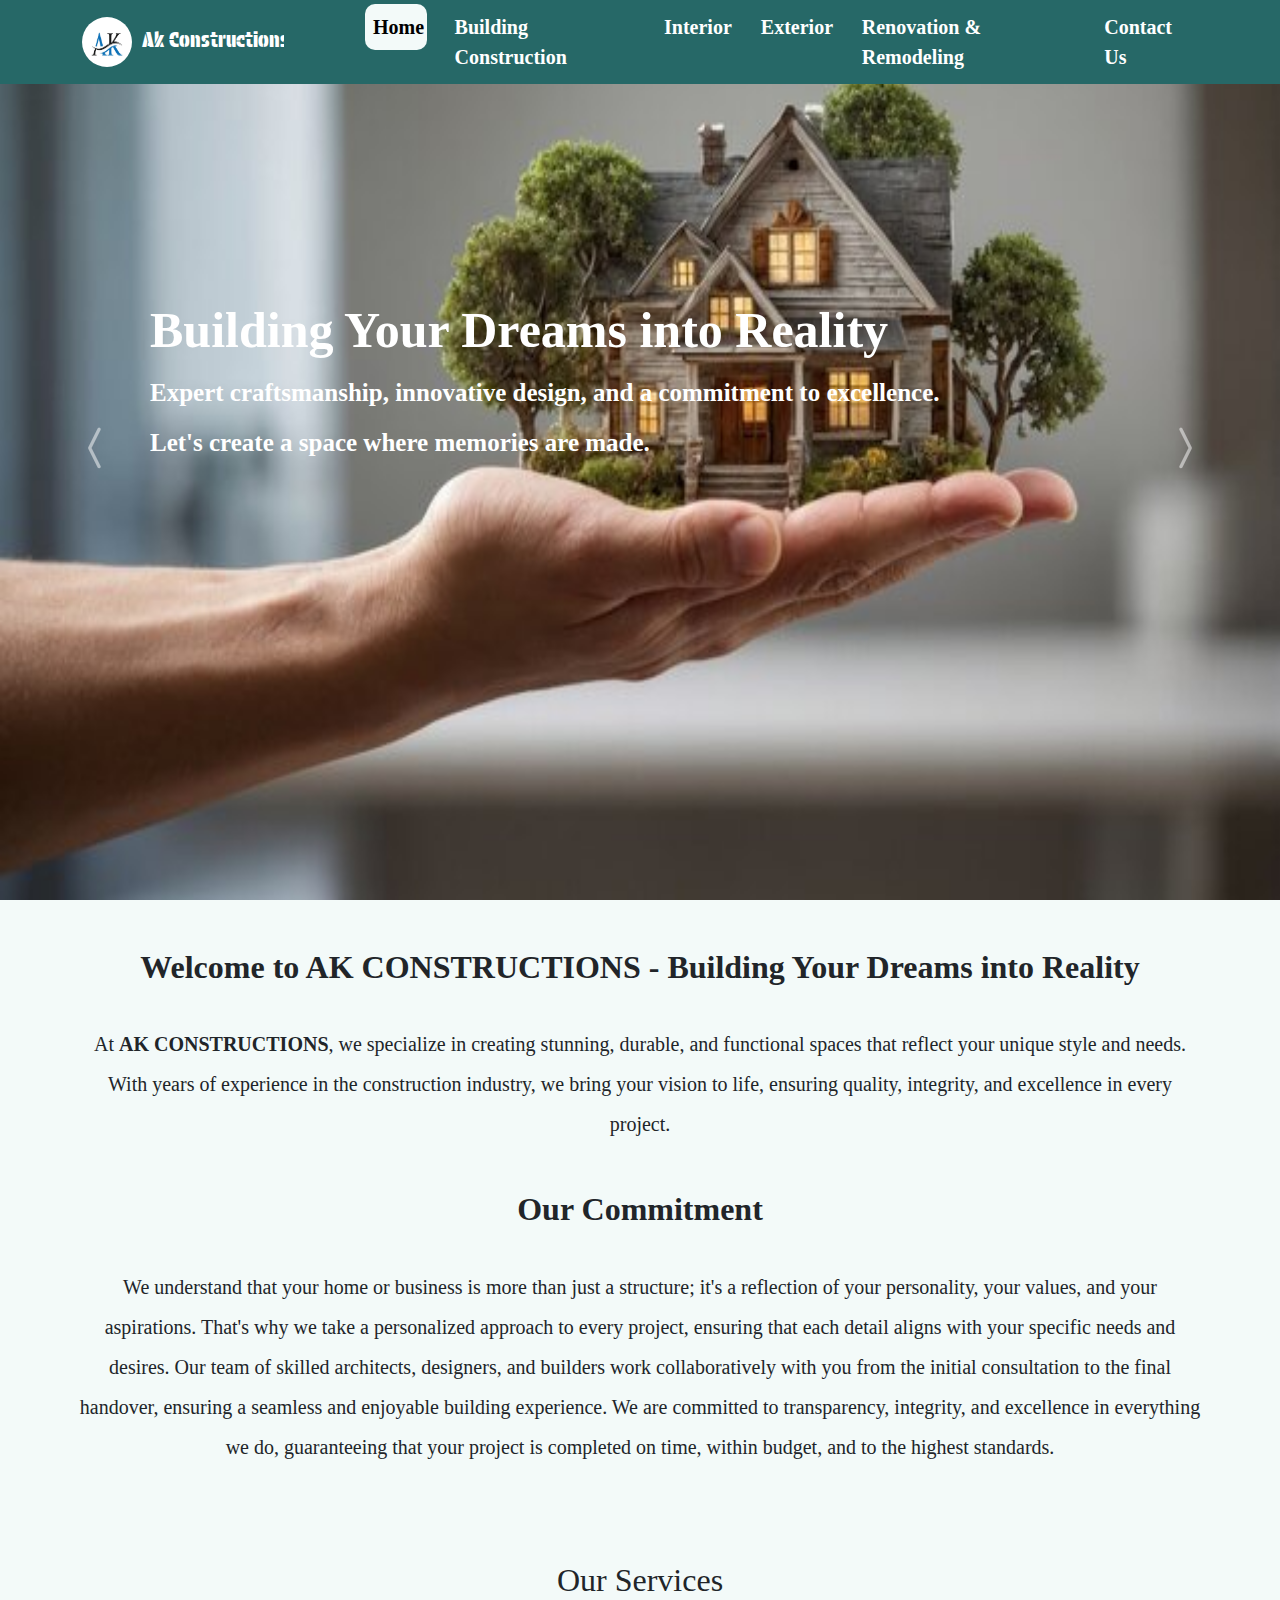
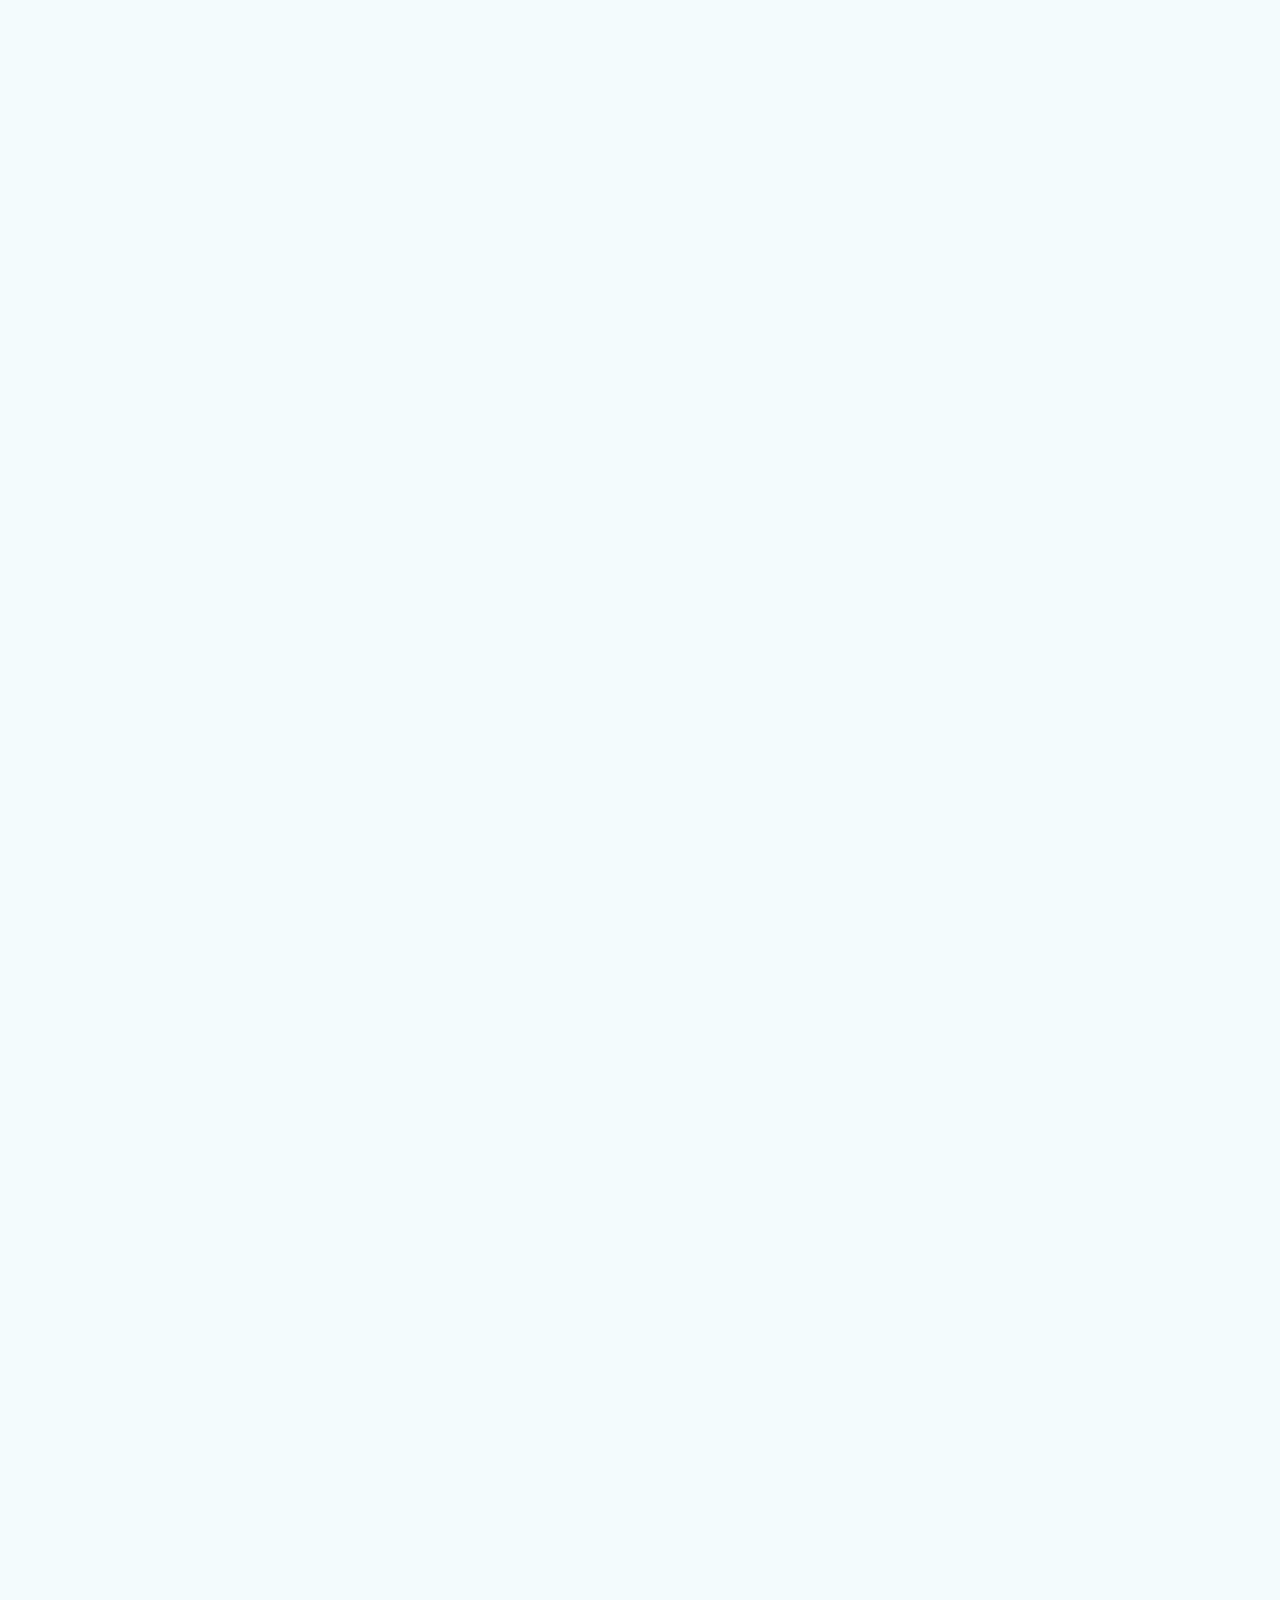
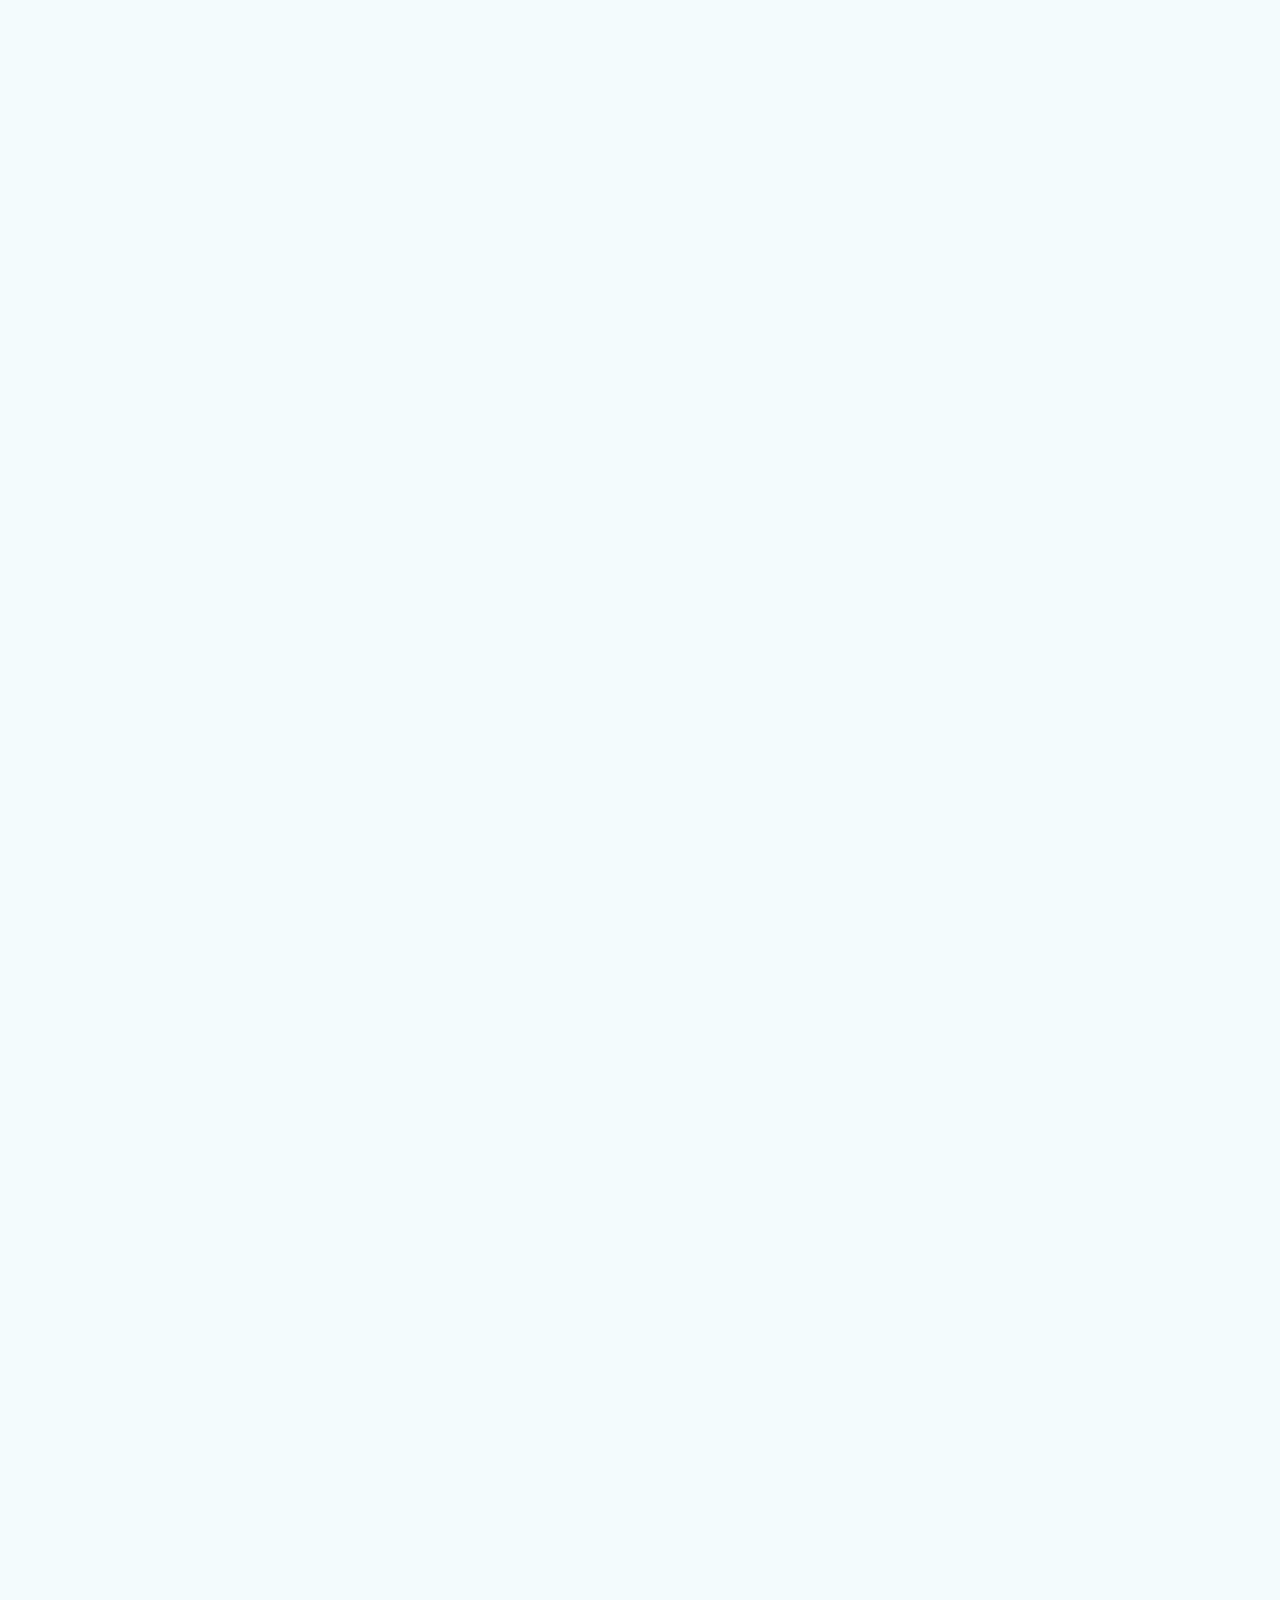
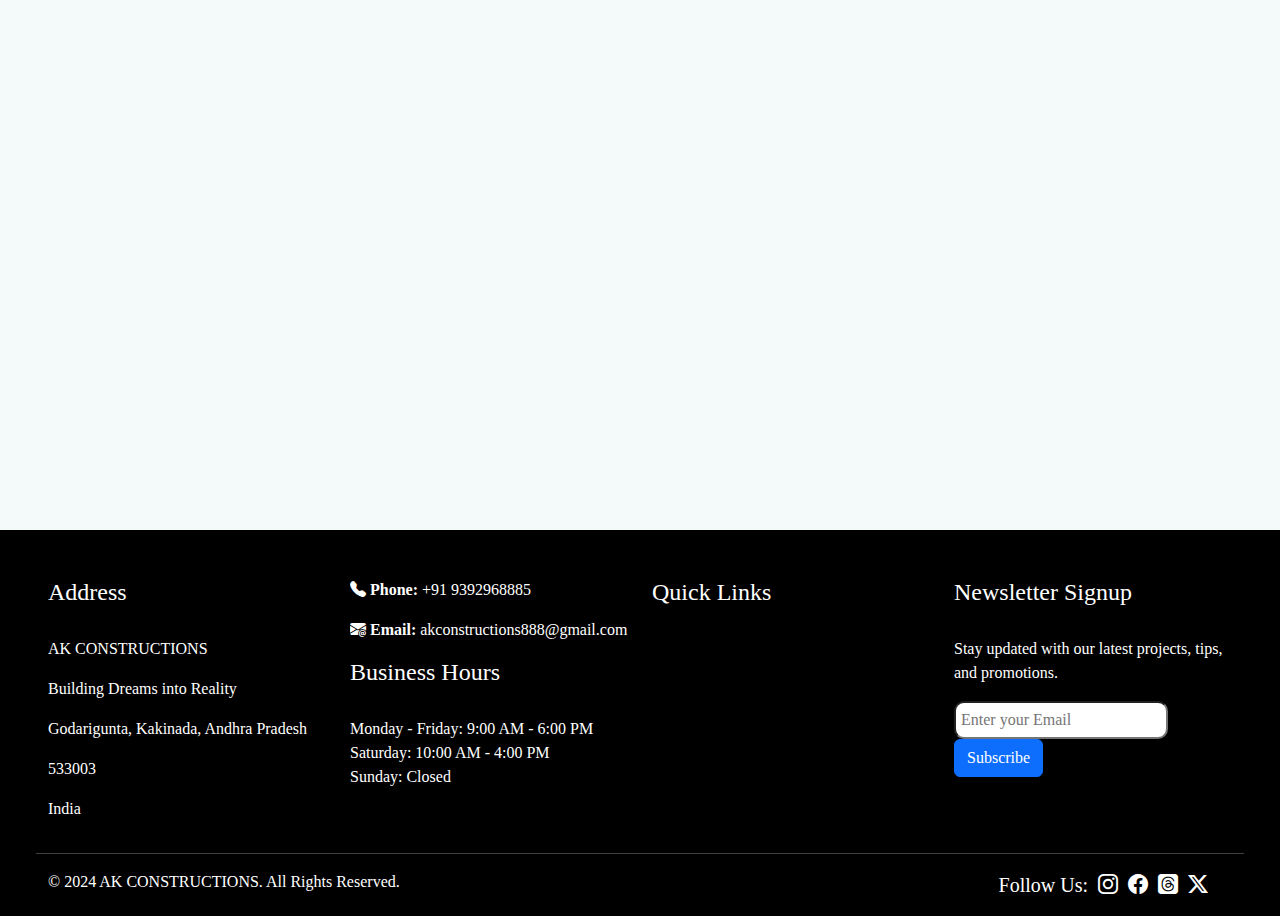
==== commit 6b3d3d9c: "modified carousel" ====
--- a/index.html
+++ b/index.html
@@ -14,16 +14,12 @@
     <link rel="preconnect" href="https://fonts.gstatic.com" crossorigin>
     <link href="https://fonts.googleapis.com/css2?family=Protest+Guerrilla&display=swap" rel="stylesheet">
     <link href="https://unpkg.com/aos@2.3.1/dist/aos.css" rel="stylesheet">
-    <!-- Start WOWSlider.com HEAD section --> <!-- add to the <head> of your page -->
-	<link rel="stylesheet" type="text/css" href="engine1/style.css" />
-	<script type="text/javascript" src="engine1/jquery.js"></script>
-	<!-- End WOWSlider.com HEAD section -->
     
 </head>
 <body>
-    <nav class="navbar navbar-expand-lg sticky-top p-1">
+    <nav class="navbar navbar-expand-lg fixed-top p-1">
         <div class="container">
-            <a class="navbar-brand" href=""><img id="logo" src="assets/logo.jpg" alt=""><span style="font-family:Protest Guerrilla, sans-serif;
+            <a class="navbar-brand" href="index.html"><img id="logo" src="assets/logo.jpg" alt=""><span style="font-family:Protest Guerrilla, sans-serif;
                 font-weight: 500;
                 font-style: normal;">Ak Constructions</span></a>
             <button id="menu"
@@ -60,7 +56,7 @@
             </div>
         </div>
     </nav>
-    <!-- <section style="height: 100vh;" class="container-fluid p-0">
+    <section style="height: 100vh;" class="container-fluid p-0">
         <div id="banner" class="carousel slide" data-bs-ride="carousel">
             <div class="carousel-inner">
                 <div class="carousel-item active carousel-image banner1">
@@ -85,26 +81,6 @@
             <button class="carousel-control-prev"data-bs-target="#banner" data-bs-slide="prev"><i class="bi bi-chevron-compact-left"></i></button>
             <button class="carousel-control-next"data-bs-target="#banner" data-bs-slide="next"><i class="bi bi-chevron-compact-right"></i></button>
         </div>
-    </section> -->
-    
-    <section>
-        <!-- Start WOWSlider.com BODY section --> <!-- add to the <body> of your page -->
-	<div id="wowslider-container1">
-        <div class="ws_images"><ul>
-            <li><img src="data1/images/banner1.jpg" alt="Building Your Dreams into Reality" title="Building Your Dreams into Reality" id="wows1_0"/></li>
-            <li><a href=""><img src="data1/images/banner2.jpg" alt="wow slider" title="Transform Your Interiors" id="wows1_1"/></a></li>
-            <li><img src="data1/images/banner3.jpg" alt="Elevate Your Exterior" title="Elevate Your Exterior" id="wows1_2"/></li>
-        </ul></div>
-        <div class="ws_bullets"><div>
-            <a href="#" title="Building Your Dreams into Reality"><span><img src="data1/tooltips/banner1.jpg" alt="Building Your Dreams into Reality"/>1</span></a>
-            <a href="#" title="Transform Your Interiors"><span><img src="data1/tooltips/banner2.jpg" alt="Transform Your Interiors"/>2</span></a>
-            <a href="#" title="Elevate Your Exterior"><span><img src="data1/tooltips/banner3.jpg" alt="Elevate Your Exterior"/>3</span></a>
-        </div></div><div class="ws_script" style="position:absolute;left:-99%"><a href="http://wowslider.net">javascript image slider</a> by WOWSlider.com v9.0</div>
-        <div class="ws_shadow"></div>
-        </div>	
-        <script type="text/javascript" src="engine1/wowslider.js"></script>
-        <script type="text/javascript" src="engine1/script.js"></script>
-        <!-- End WOWSlider.com BODY section -->
     </section>
     <section class="container-fluid p-5 intro">
         <h2>Welcome to AK CONSTRUCTIONS - Building Your Dreams into Reality</h2>
@@ -205,10 +181,10 @@
                     <p id="right">© 2024 AK CONSTRUCTIONS. All Rights Reserved.</p>
                 </div>
                 <div class="col-6">
-                    <p id="follow">Follow Us: <i class="bi bi-instagram"></i>
-                        <i class="bi bi-facebook"></i>
-                        <i class="bi bi-threads-fill"></i>
-                        <i class="bi bi-twitter-x"></i> </p>
+                    <p id="follow">Follow Us: <a target="_blank" href="https://www.instagram.com"><i class="bi bi-instagram"></i></a>
+                        <a target="_blank" href="https://www.facebook.com"><i class="bi bi-facebook"></i></a>
+                        <a target="_blank" href="https://www.threads.net"><i class="bi bi-threads-fill"></i></a>
+                        <a target="_blank" href="https://www.twitter.com"><i class="bi bi-twitter-x"></i> </p></a>
                 </div>
             </div>
         </div>
--- a/Ak.css
+++ b/Ak.css
@@ -1,6 +1,7 @@
 *{
     box-sizing: border-box;
     font-family:'Times New Roman', Times, serif;
+    overflow-x: hidden;
 }
 ::-webkit-scrollbar{
     display: none;
@@ -47,8 +48,9 @@
     border-radius: 10px;
 }
 .nav-item a:hover{
-    background-color: #f3faf9;
-    color: black;
+    text-decoration: underline #f3faf9;
+    text-underline-offset: 5px;
+    color: white;
     border-radius: 10px;
 }
 .active{
@@ -56,7 +58,7 @@
     color: black !important;
     border-radius: 10px;
 }
-/* .banner1{
+.banner1{
     background-image: url("assets/banner1.jpg");
     background-size:100% 100%;
     background-repeat: no-repeat;
@@ -81,12 +83,12 @@
 }
 .carousel p{
     text-align: left;
-} */
-/* .banner-content{
+} 
+.banner-content{
     color:white;
     font-size: 20px;
-    margin-top: 250px;
-    padding-left: 100px;
+    margin-top: 300px;
+    padding-left: 150px;
     width: auto;
     line-height: 2;
     position: absolute;
@@ -101,7 +103,7 @@
 }
 .carousel-item button i{
     font-size: 16px;
-} */
+} 
 .intro{
     text-align: center;
     line-height: 2;
@@ -190,6 +192,7 @@
 #follow i{
     font-size: 20px;
     margin-left: 5px;
+    color: white;
 }
 footer input{
     border-radius: 10px;
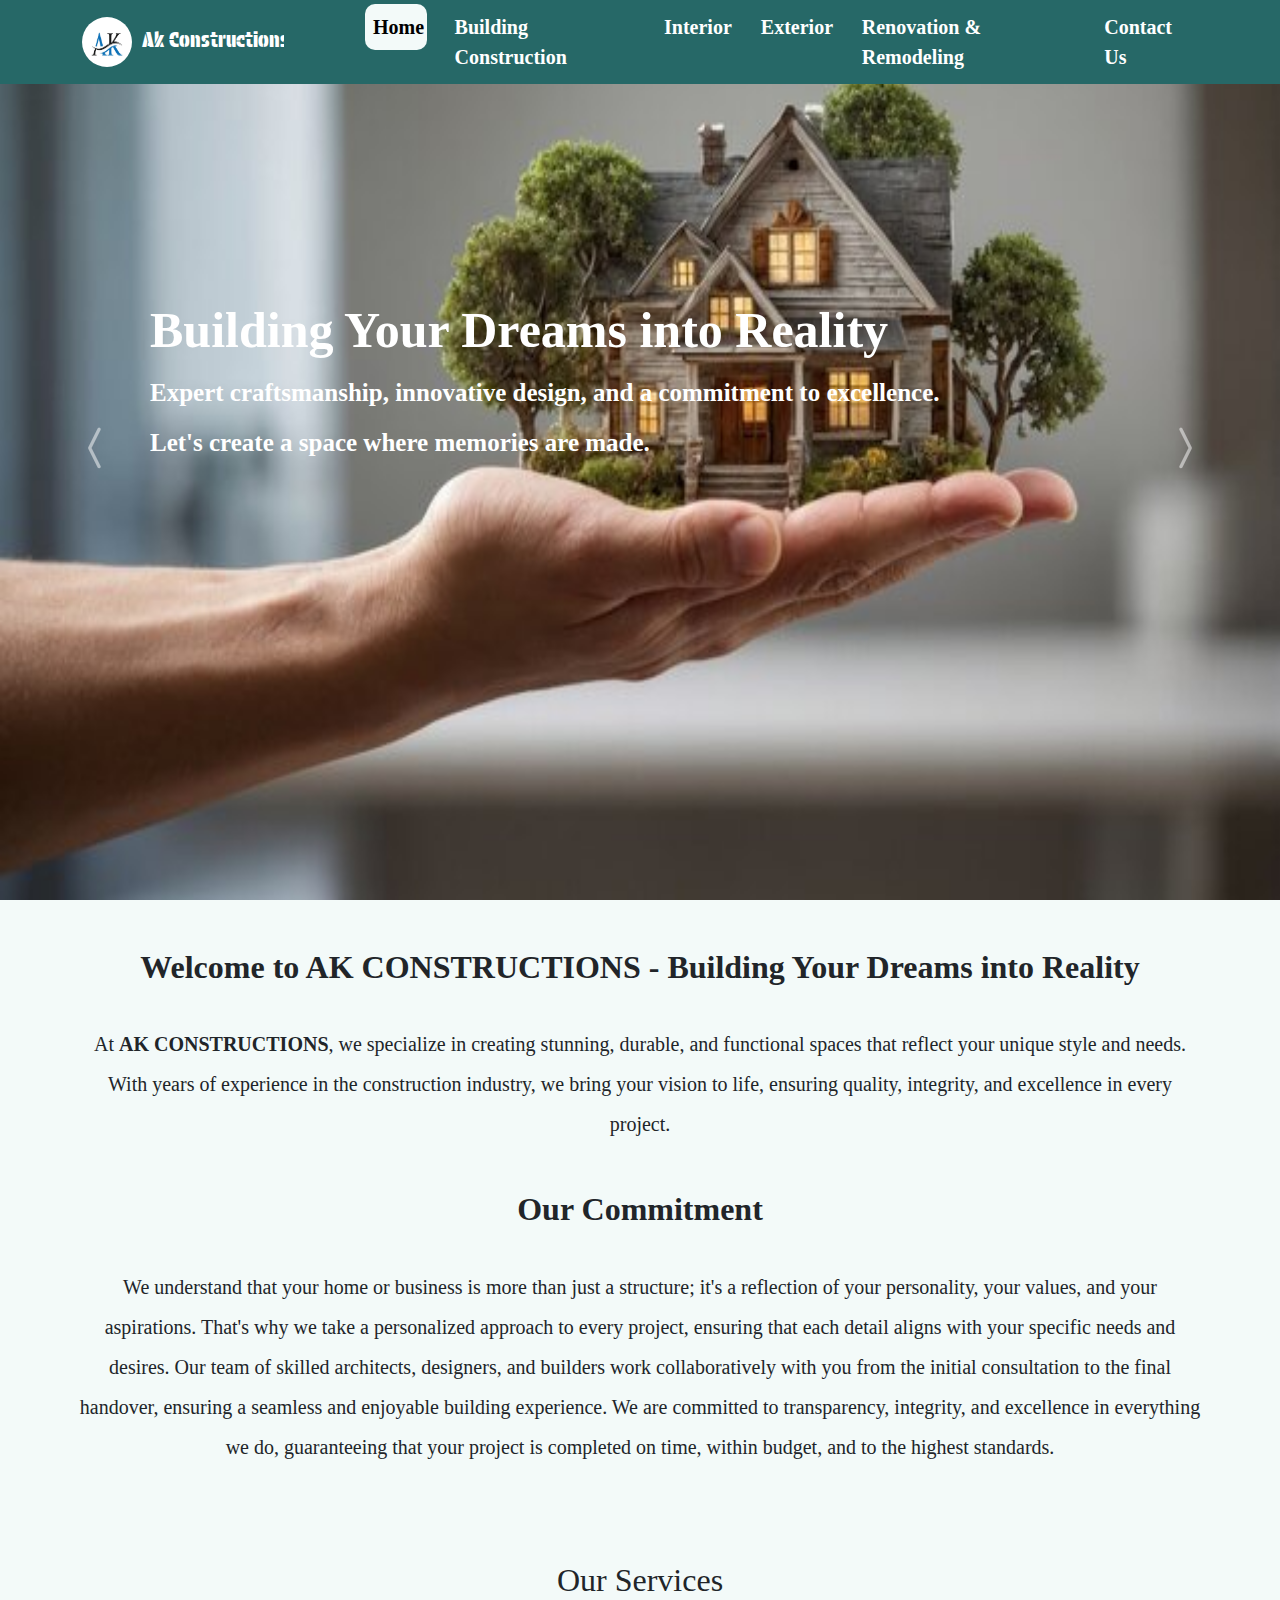
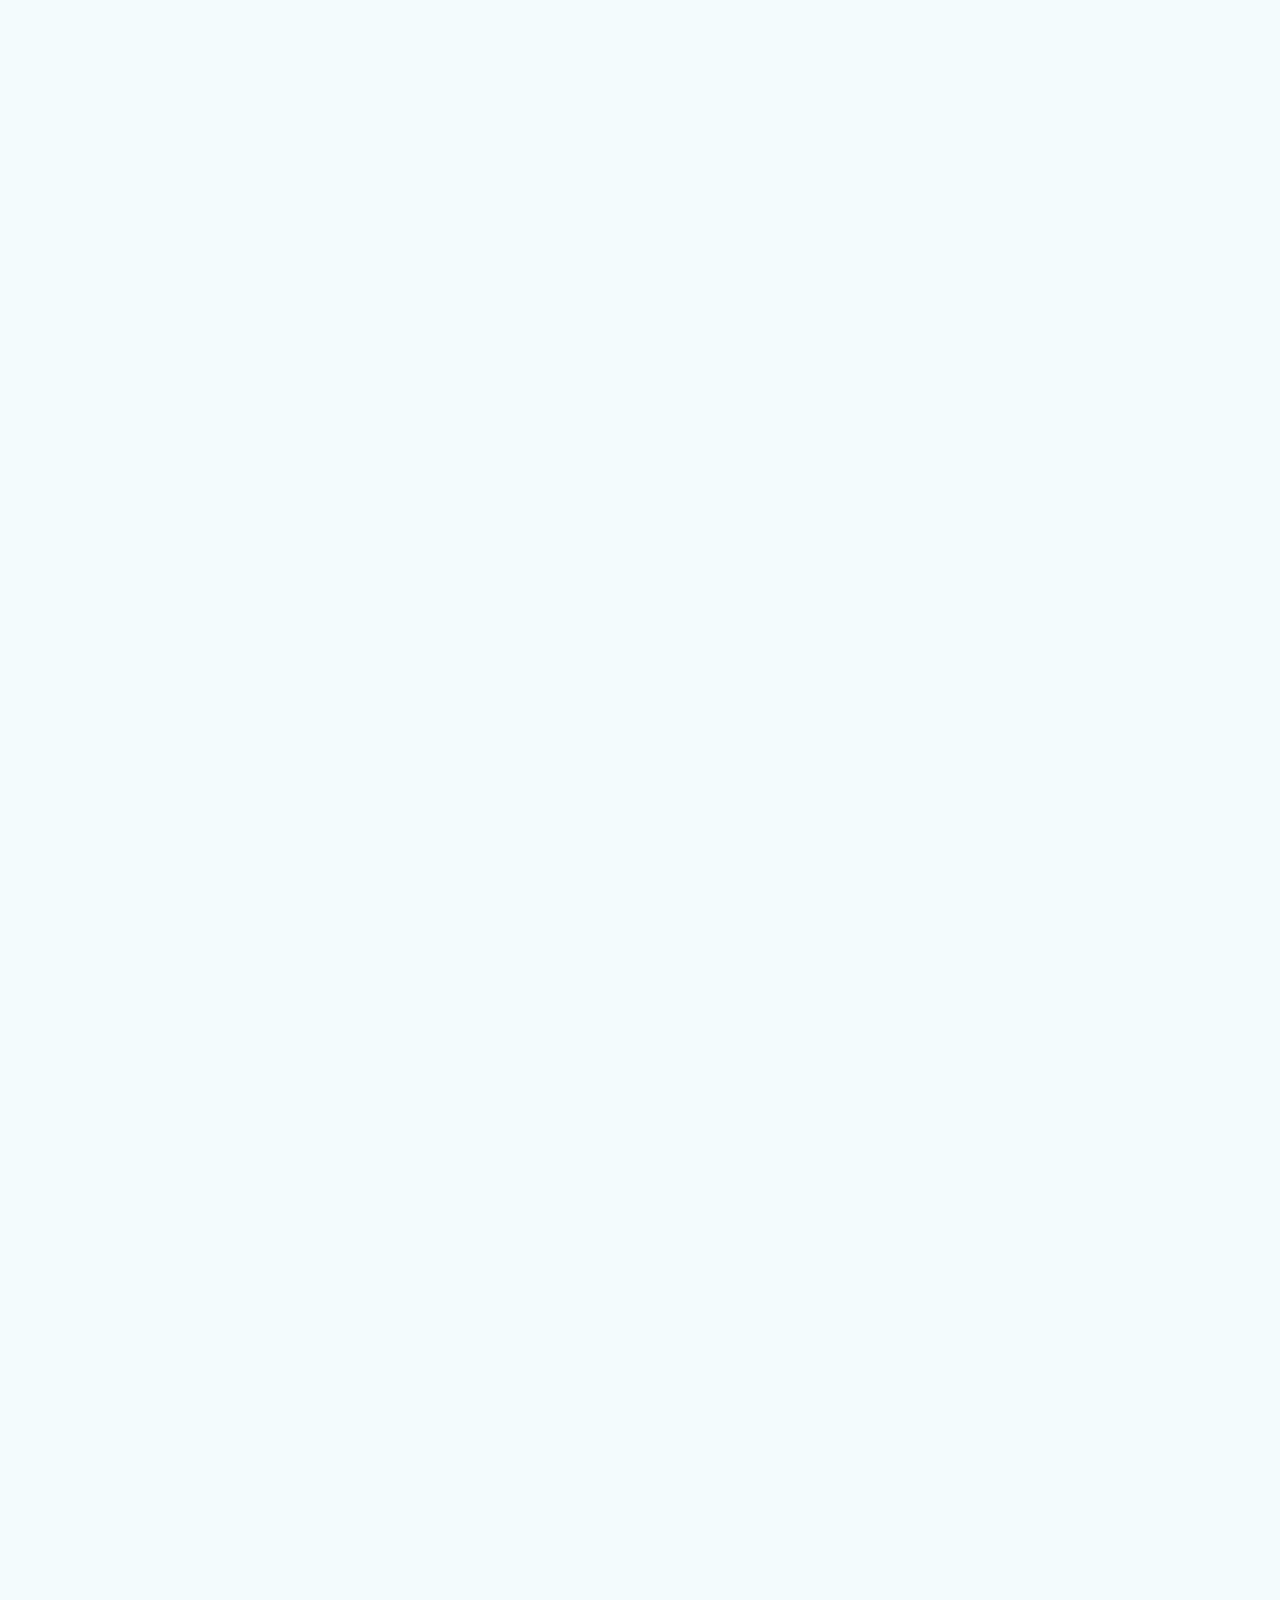
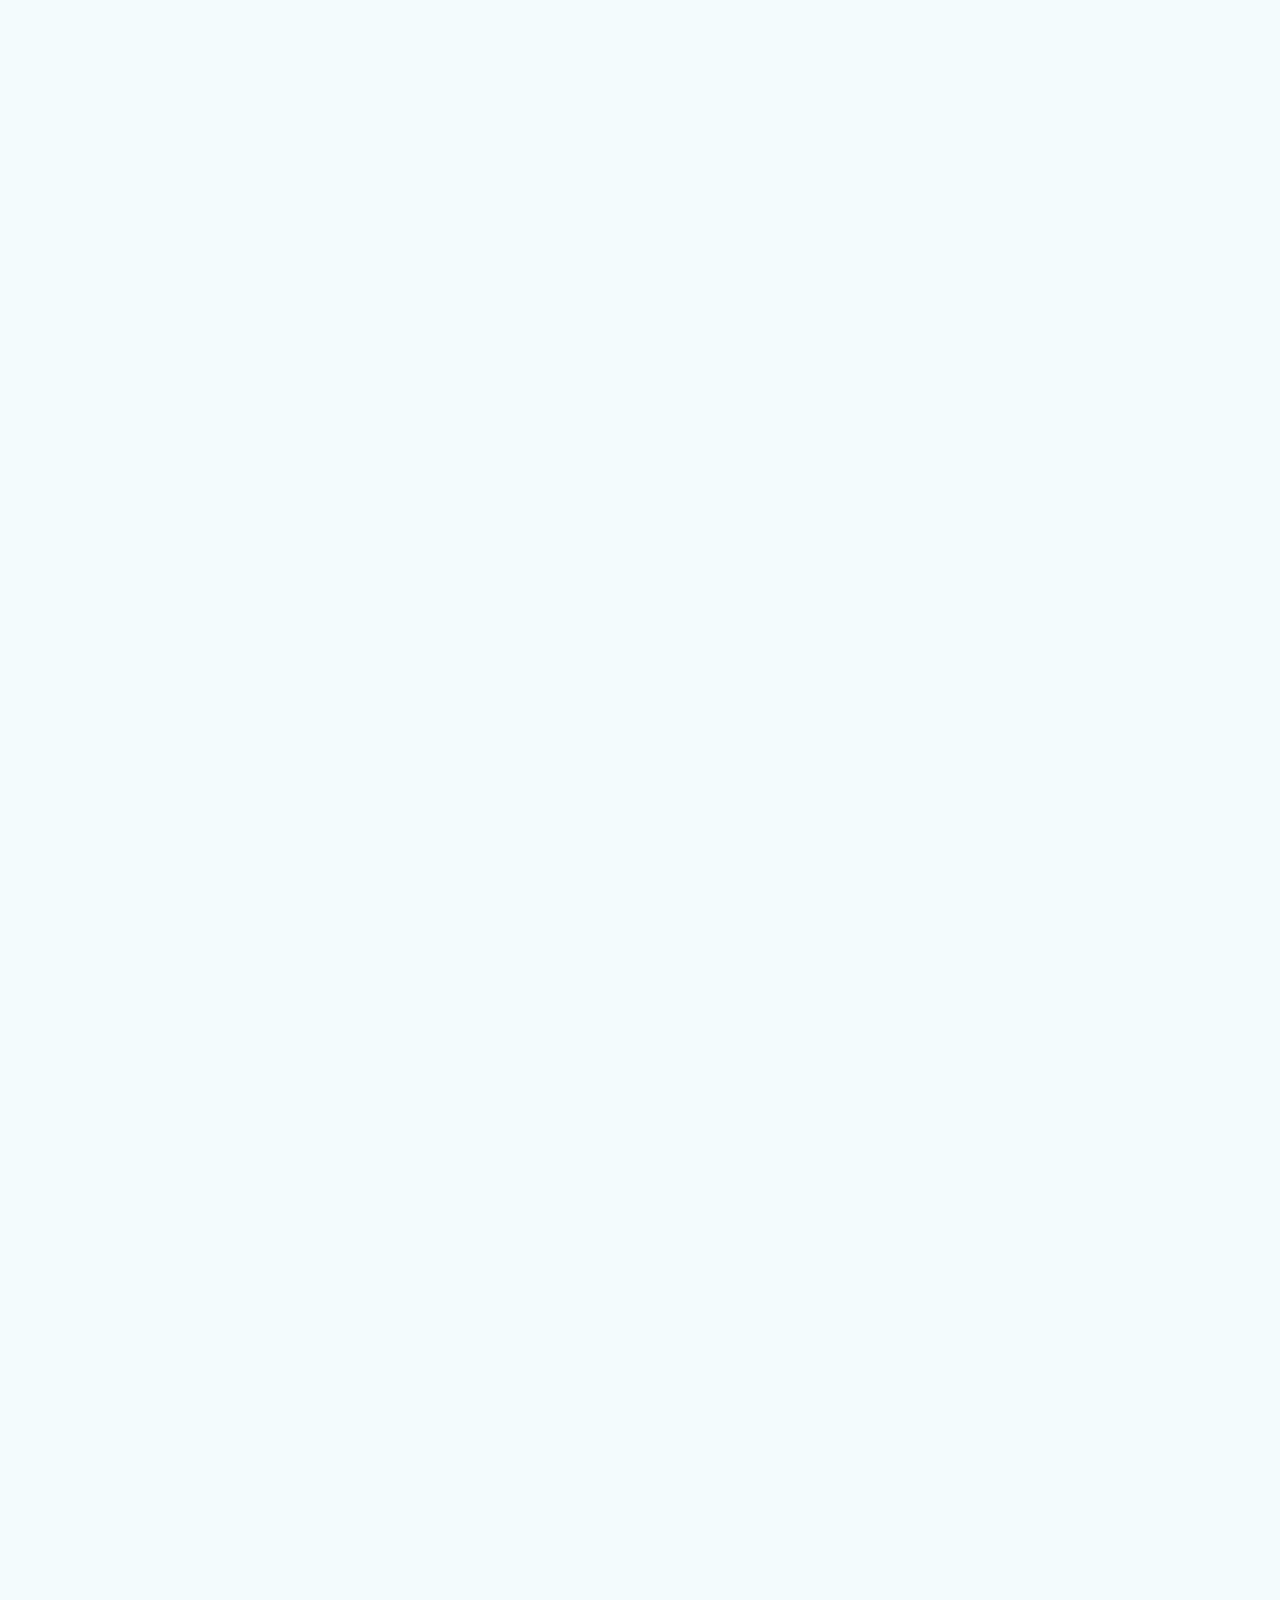
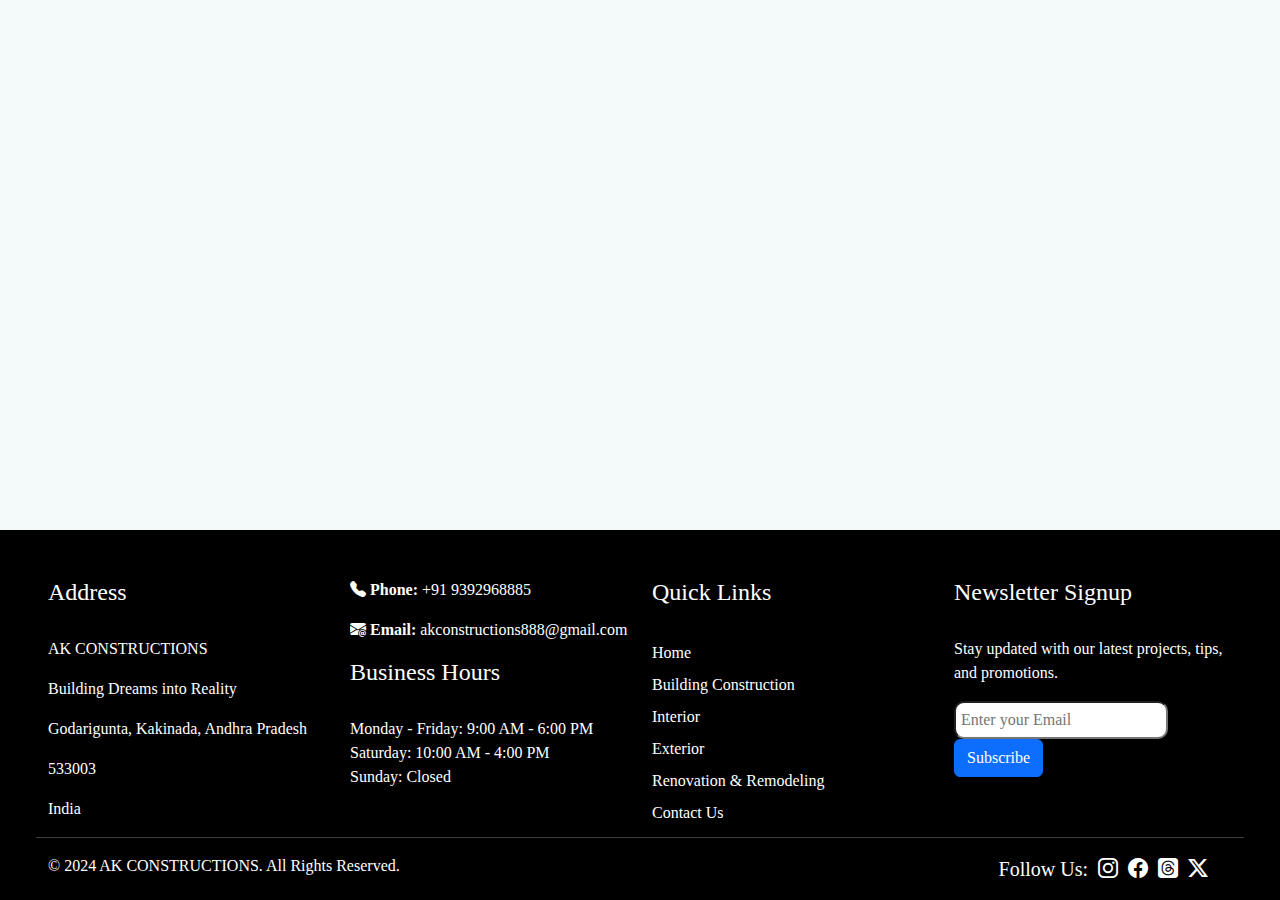
==== commit 3d1b42d9: "design changes" ====
--- a/index.html
+++ b/index.html
@@ -162,12 +162,12 @@
             </div>
             <div class="col-sm-12 col-md-6 col-xl-3 quick">
                 <h4>Quick Links</h4>
-                <a href="index.html"><p>Home</p></a> <br>
-                <a href="construction.html"><p>Building Construction</p></a> <br>
-                <a href="interior.html"><p>Interior</p></a> <br>
-                <a href="exterior.html"><p>Exterior</p></a> <br>
-                <a href="renovation.html"><p>Renovation & Remodeling</p></a> <br>
-                <a href="contact.html"><p>Contact Us</p></a>
+                <a href="index.html">Home</a> <br>
+                <a href="construction.html">Building Construction</a> <br>
+                <a href="interior.html">Interior</a> <br>
+                <a href="exterior.html">Exterior</a> <br>
+                <a href="renovation.html">Renovation & Remodeling</a> <br>
+                <a href="contact.html">Contact Us</a>
             </div>
             <div class="col-sm-12 col-md-6 col-xl-3">
                 <h4>Newsletter Signup</h4>
--- a/Ak.css
+++ b/Ak.css
@@ -177,9 +177,7 @@
     color: white;
 }
 footer h4{
-    text-decoration: underline white;
-    text-underline-offset: 10px;
-    margin-bottom: 30px;
+    text-decoration:underline white;
     text-align: left;
 }
 #follow{
@@ -202,14 +200,9 @@
     text-align: left;
 }
 .quick a{
-    text-align: left;
-    line-height: 0;
-    font-size: 18px;
-    color: white;
     text-decoration: none;
-}
-.quick a:hover{
-    color: #044eec;
+    color: white;
+    line-height: 2;
 }
 /* ===========================================================Construction============================================================================ */
 .page{
@@ -231,6 +224,7 @@
     margin-left: 10px;
     color: white;
     font-weight: bolder;
+    margin-top: 50px;
 }
 .page button{
     margin-left: 20px;
@@ -239,6 +233,7 @@
     color:white;
     border: 0;
     font-weight: bolder;
+    margin-top: 50px;
 }
 .page button:hover{
     color: gold;
@@ -450,29 +445,23 @@
     font-size: 30px;
 }
 .contact-page form{
-    width: 100%;
     background-color:lightgray;
-    padding: 50px;
-    line-height: 2;
     border-radius: 10px;
 }
 .contact-page form input{
-    width: 80%;
     border-radius: 5px;
-    border: 0;
+}
+.contact-page form button{
+    justify-content:center;
+    align-items: center;
+    display: flex;
 }
 .contact-page form label{
     margin-bottom: 0px;
 }
-form .submit input{
-    background-color:#044eec;
-    padding: 5px;
-    border-radius: 5px;
-    color: white;
-    width: 20%;
-}
 form p{
     color: red;
+    font-size: 15px !important;
 }
 .thank{
     width: 100%;
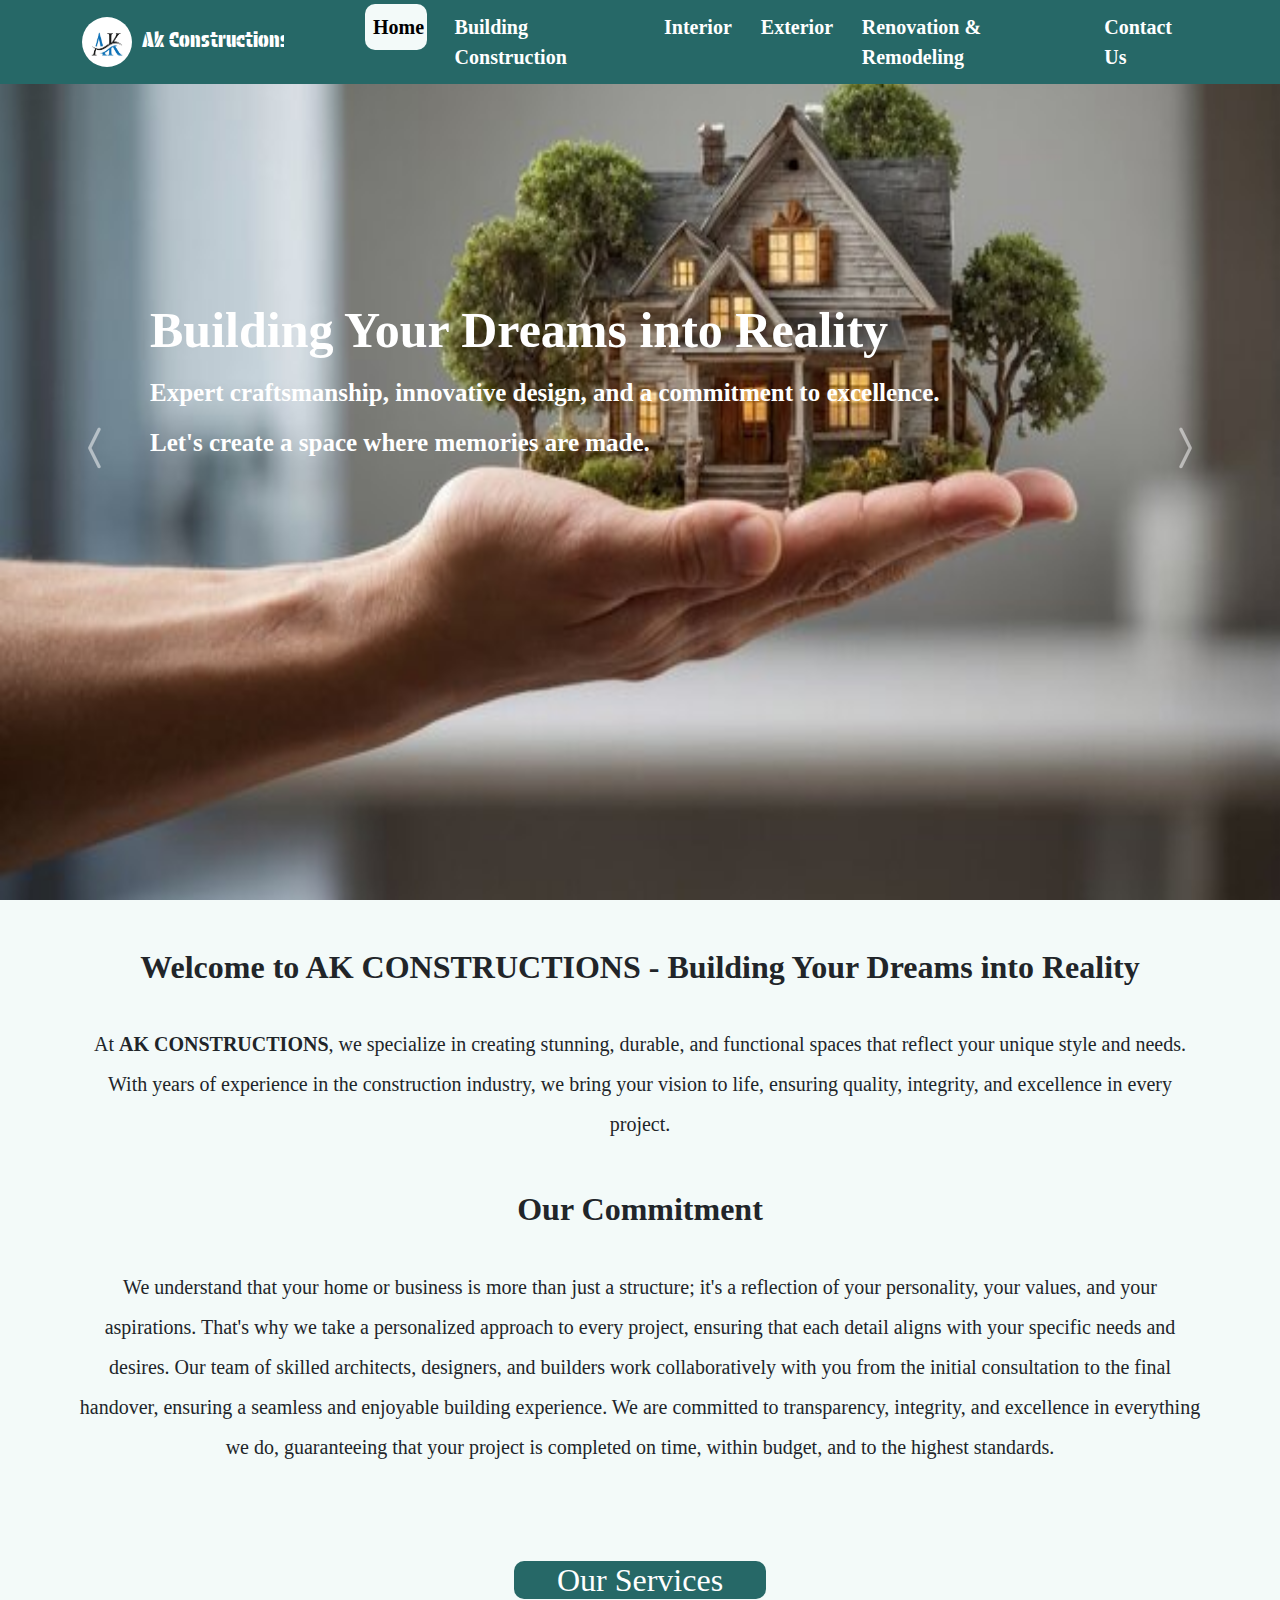
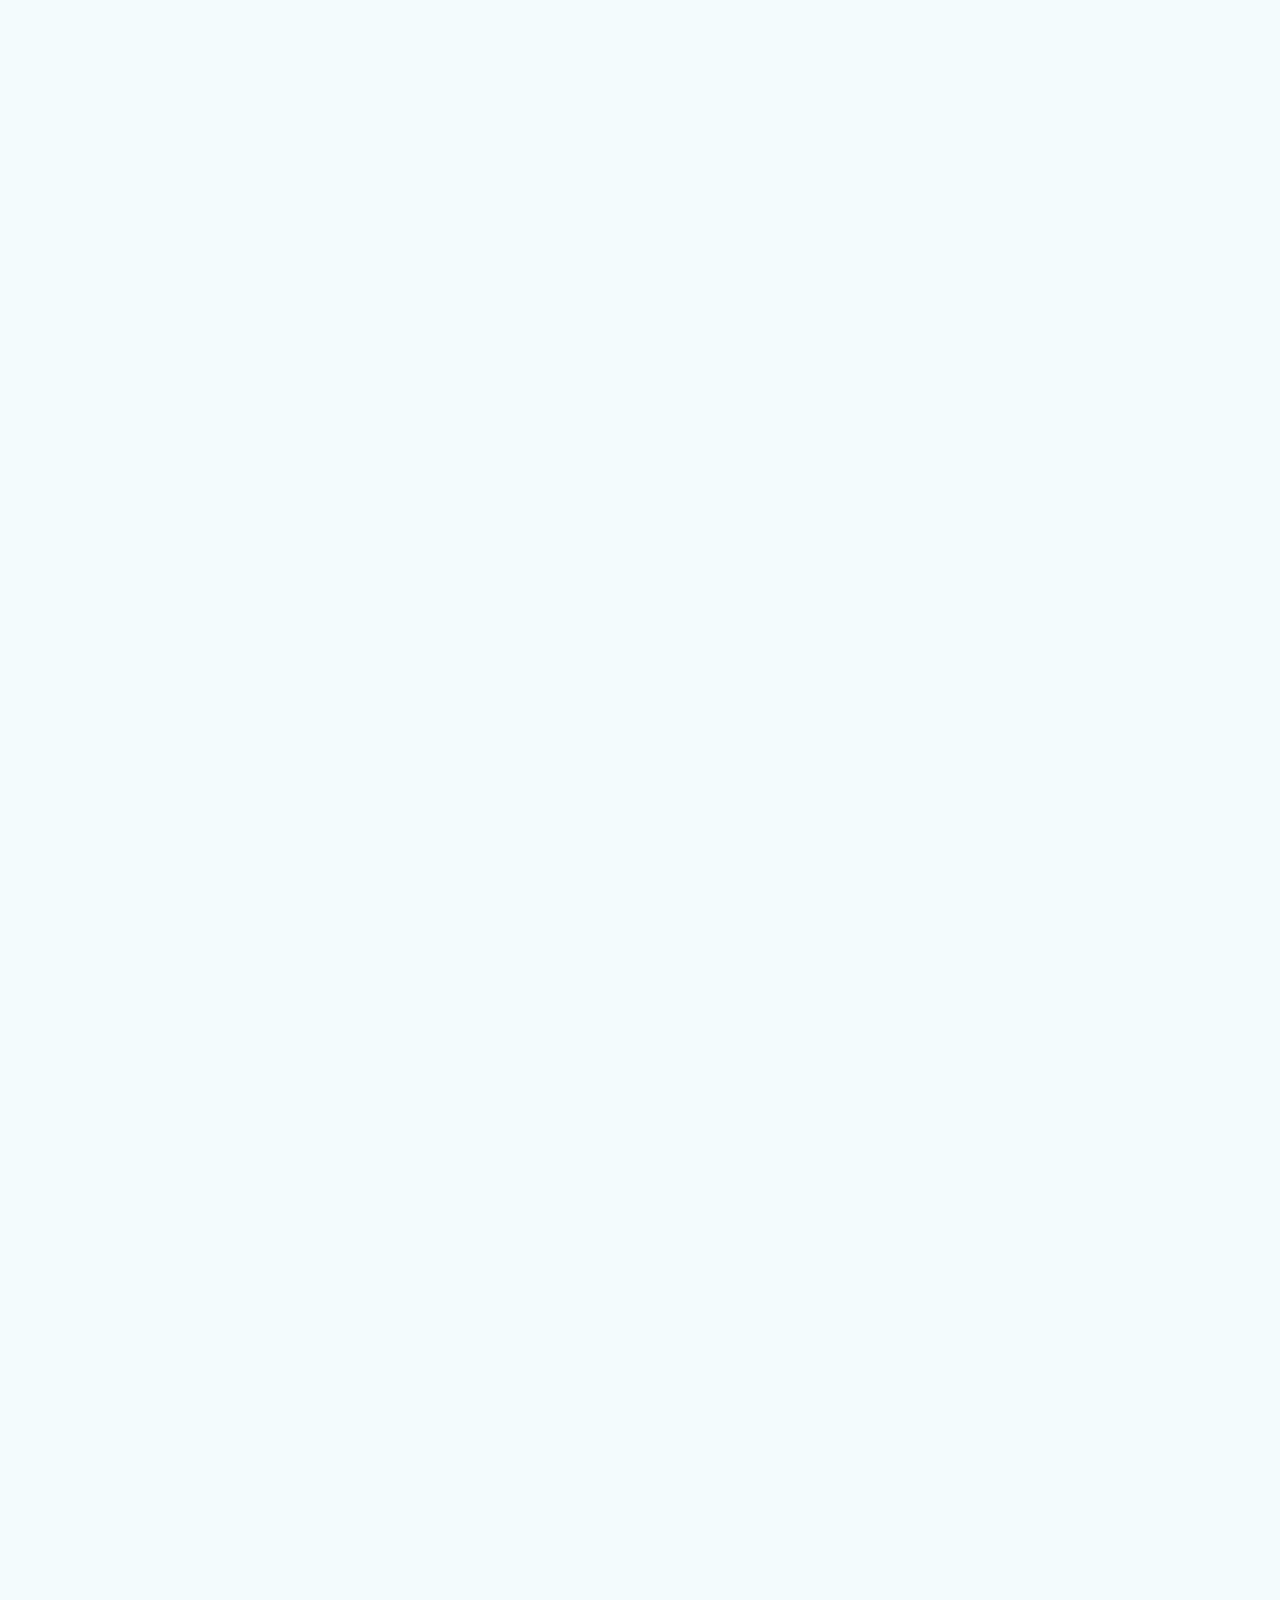
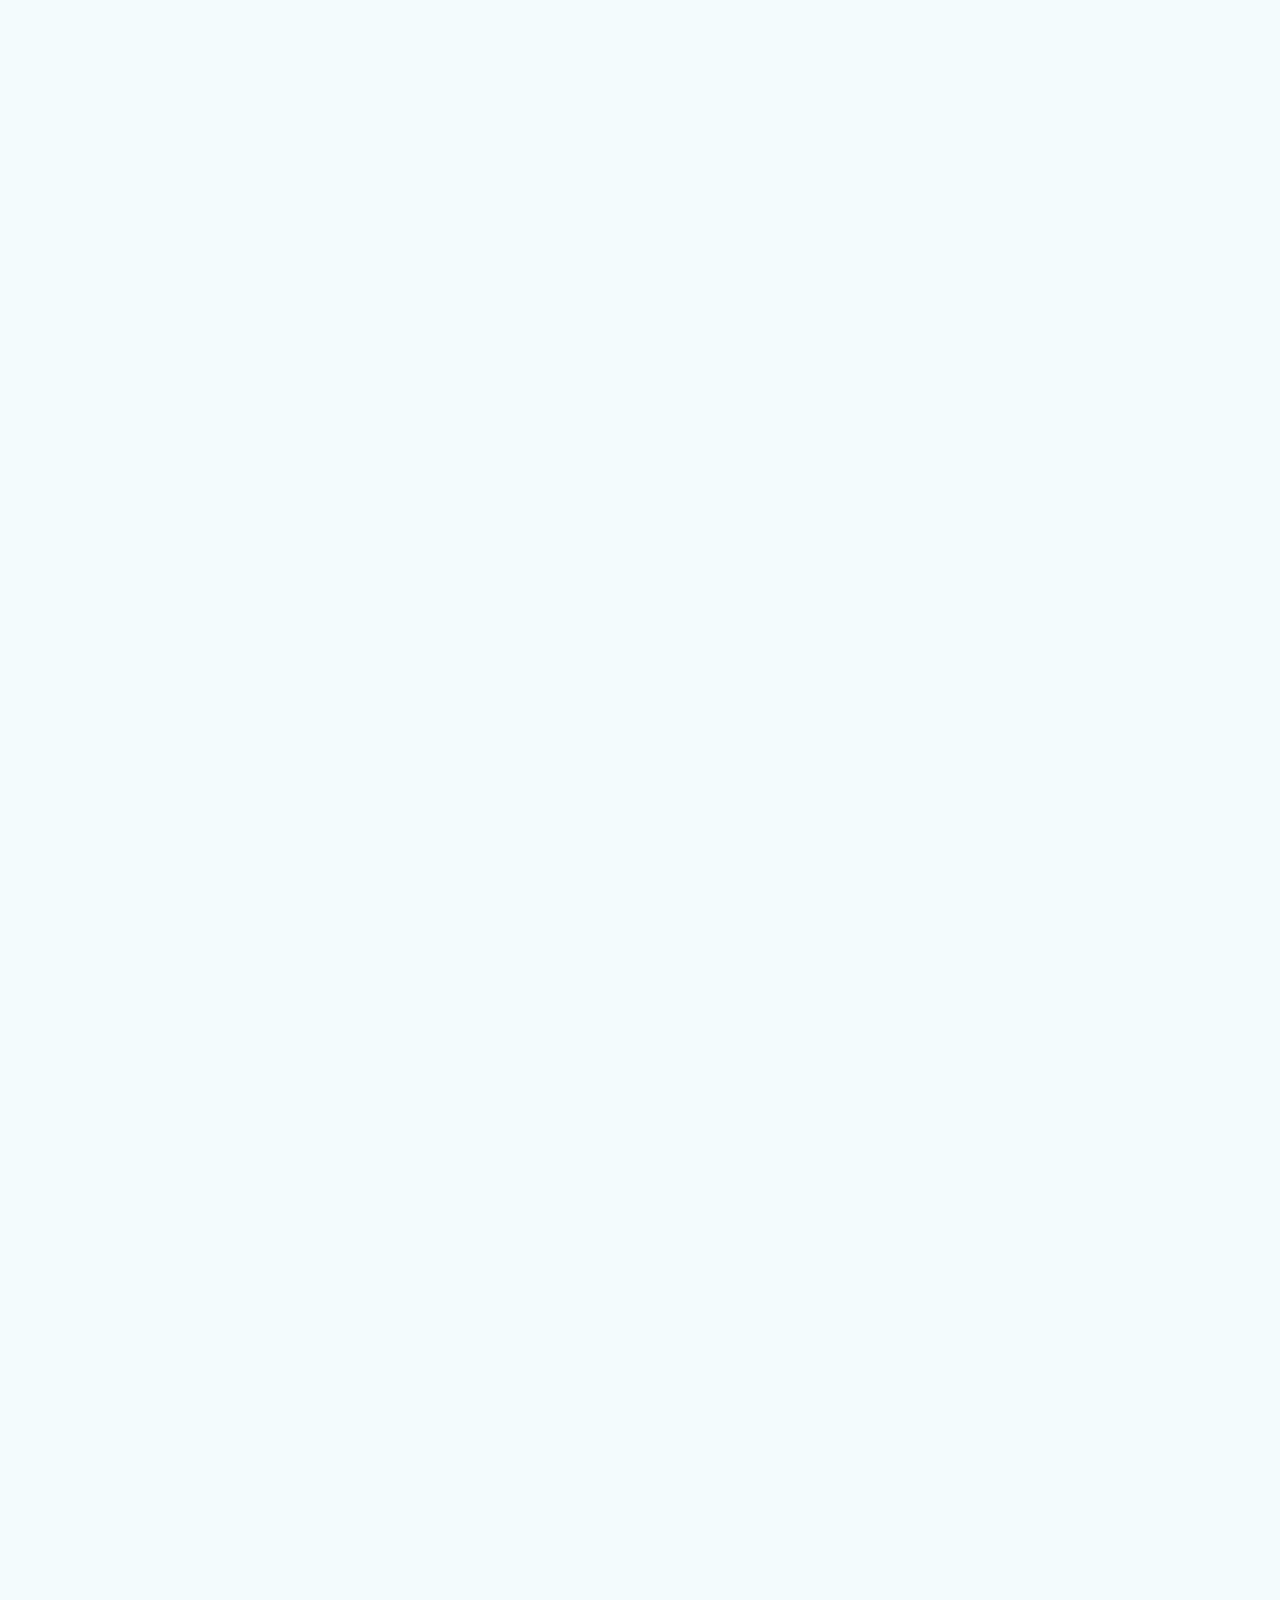
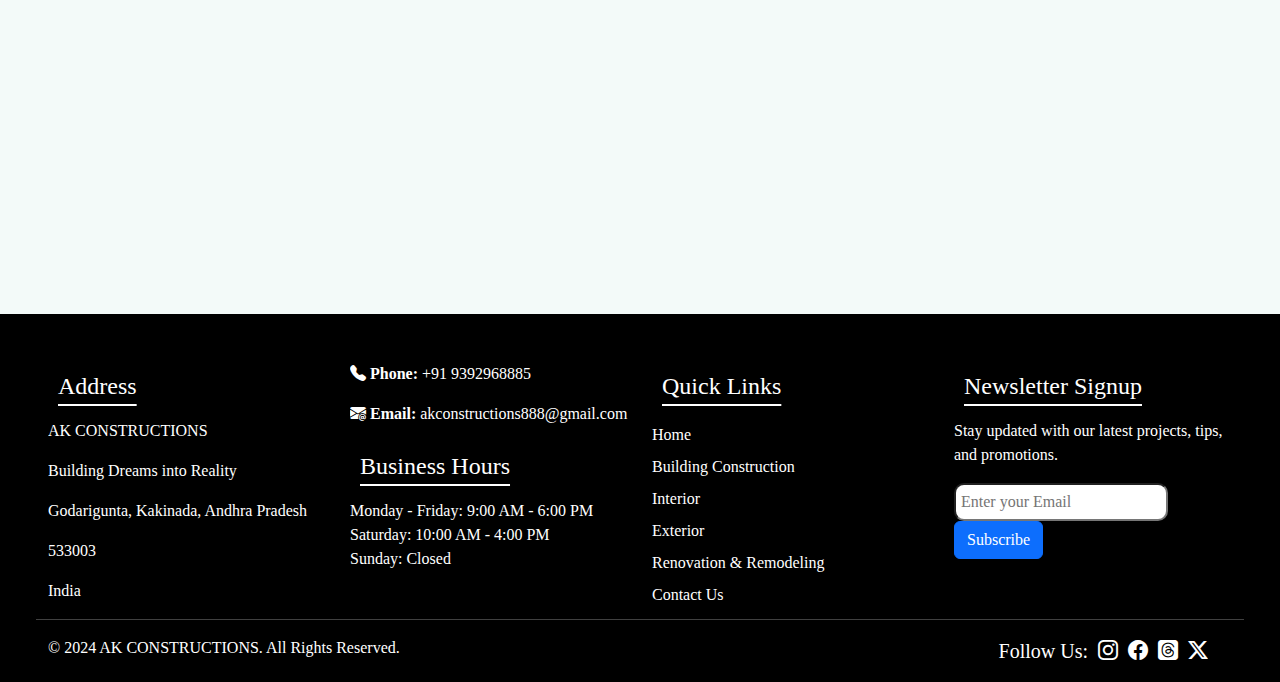
==== commit 6d504dc4: "navbar link changes" ====
--- a/index.html
+++ b/index.html
@@ -35,22 +35,22 @@
             <div class="collapse navbar-collapse" id="collapsibleNavId">
                 <ul class="navbar-nav me-auto mt-2 mt-lg-0">
                     <li class="nav-item">
-                        <a class="nav-link" href="/index.html">Home</a>
+                        <a class="nav-link" href="index.html">Home</a>
                     </li>
                     <li class="nav-item">
-                        <a class="nav-link" href="/construction.html">Building Construction</a>
+                        <a class="nav-link" href="construction.html">Building Construction</a>
                     </li>
                     <li class="nav-item">
-                        <a class="nav-link" href="/interior.html">Interior</a>
+                        <a class="nav-link" href="interior.html">Interior</a>
                     </li>
                     <li class="nav-item">
-                        <a class="nav-link" href="/exterior.html">Exterior</a>
+                        <a class="nav-link" href="exterior.html">Exterior</a>
                     </li>
                     <li class="nav-item">
-                        <a class="nav-link" href="/renovation.html">Renovation & Remodeling</a>
+                        <a class="nav-link" href="renovation.html">Renovation & Remodeling</a>
                     </li>
                     <li class="nav-item">
-                        <a class="nav-link" href="/contact.html">Contact Us</a>
+                        <a class="nav-link" href="contact.html">Contact Us</a>
                     </li>
                 </ul>
             </div>
--- a/Ak.css
+++ b/Ak.css
@@ -129,14 +129,16 @@
     text-align: justify;
 }
 .services h3{
-    text-decoration: underline aqua;
-    text-underline-offset: 10px;
-    margin: 30px 0px 30px 0px;
+    color: #266867;
 }
 .services h2{
-    text-align: center;
-    text-decoration: underline #266867;
-    text-underline-offset: 10px;
+    border-radius: 10px;
+    background-color: #266867;
+    color: white;
+    text-align: center;
+    width: 20%;
+    margin: auto;
+
 }
 .services img{
     width: 90%;
@@ -177,7 +179,9 @@
     color: white;
 }
 footer h4{
-    text-decoration:underline white;
+    text-decoration:underline;
+    text-underline-offset: 10px;
+    padding: 10px;
     text-align: left;
 }
 #follow{
@@ -292,10 +296,10 @@
     text-align: center;
 }
 .project-types h4{
-    text-decoration: underline aqua;
-    text-underline-offset: 10px;
+    color: #266867;
     margin-bottom: 20px;
     text-align: left;
+
 }
 .project-types figure:hover{
     transition-duration: 1s;
@@ -312,10 +316,8 @@
     line-height: 2;
 }
 .interior h4{
-    text-decoration: underline aqua;
-    text-underline-offset: 10px;
-    margin-bottom: 30px;
-    text-align: center;
+    color: #266867;
+  
 }
 .interior img{
     border-radius: 10px;
@@ -331,6 +333,9 @@
 }
 .exterior figcaption h4,p{
     text-align: left;
+}
+.exterior figcaption h4{
+    color: #266867;
 }
 .exterior figure{
     box-shadow: 10px 10px 30px #454545;
@@ -375,20 +380,20 @@
 .renovation h3,p,h4{
     text-align: center;
 }
-.renovation h3,h4{
-    text-decoration: underline aqua;
-    text-underline-offset: 10px;
-    margin-bottom: 30px;
+.renovation h3{
+    border-radius: 10px;
+    background-color: #266867;
+    color: white;
+    text-align: center;
+    width: 20%;
+    margin: auto;
+    margin-bottom: 10px;
 }
 .renovation p{
     font-size: 20px;
 }
 .renovation figure{
     border-radius: 10px;
-    box-shadow: 10px 10px 30px #454545;
-}
-.renovation figure:hover{
-    transform: scale(1.05);
 }
 .renovation figure p{
     text-align: left;
